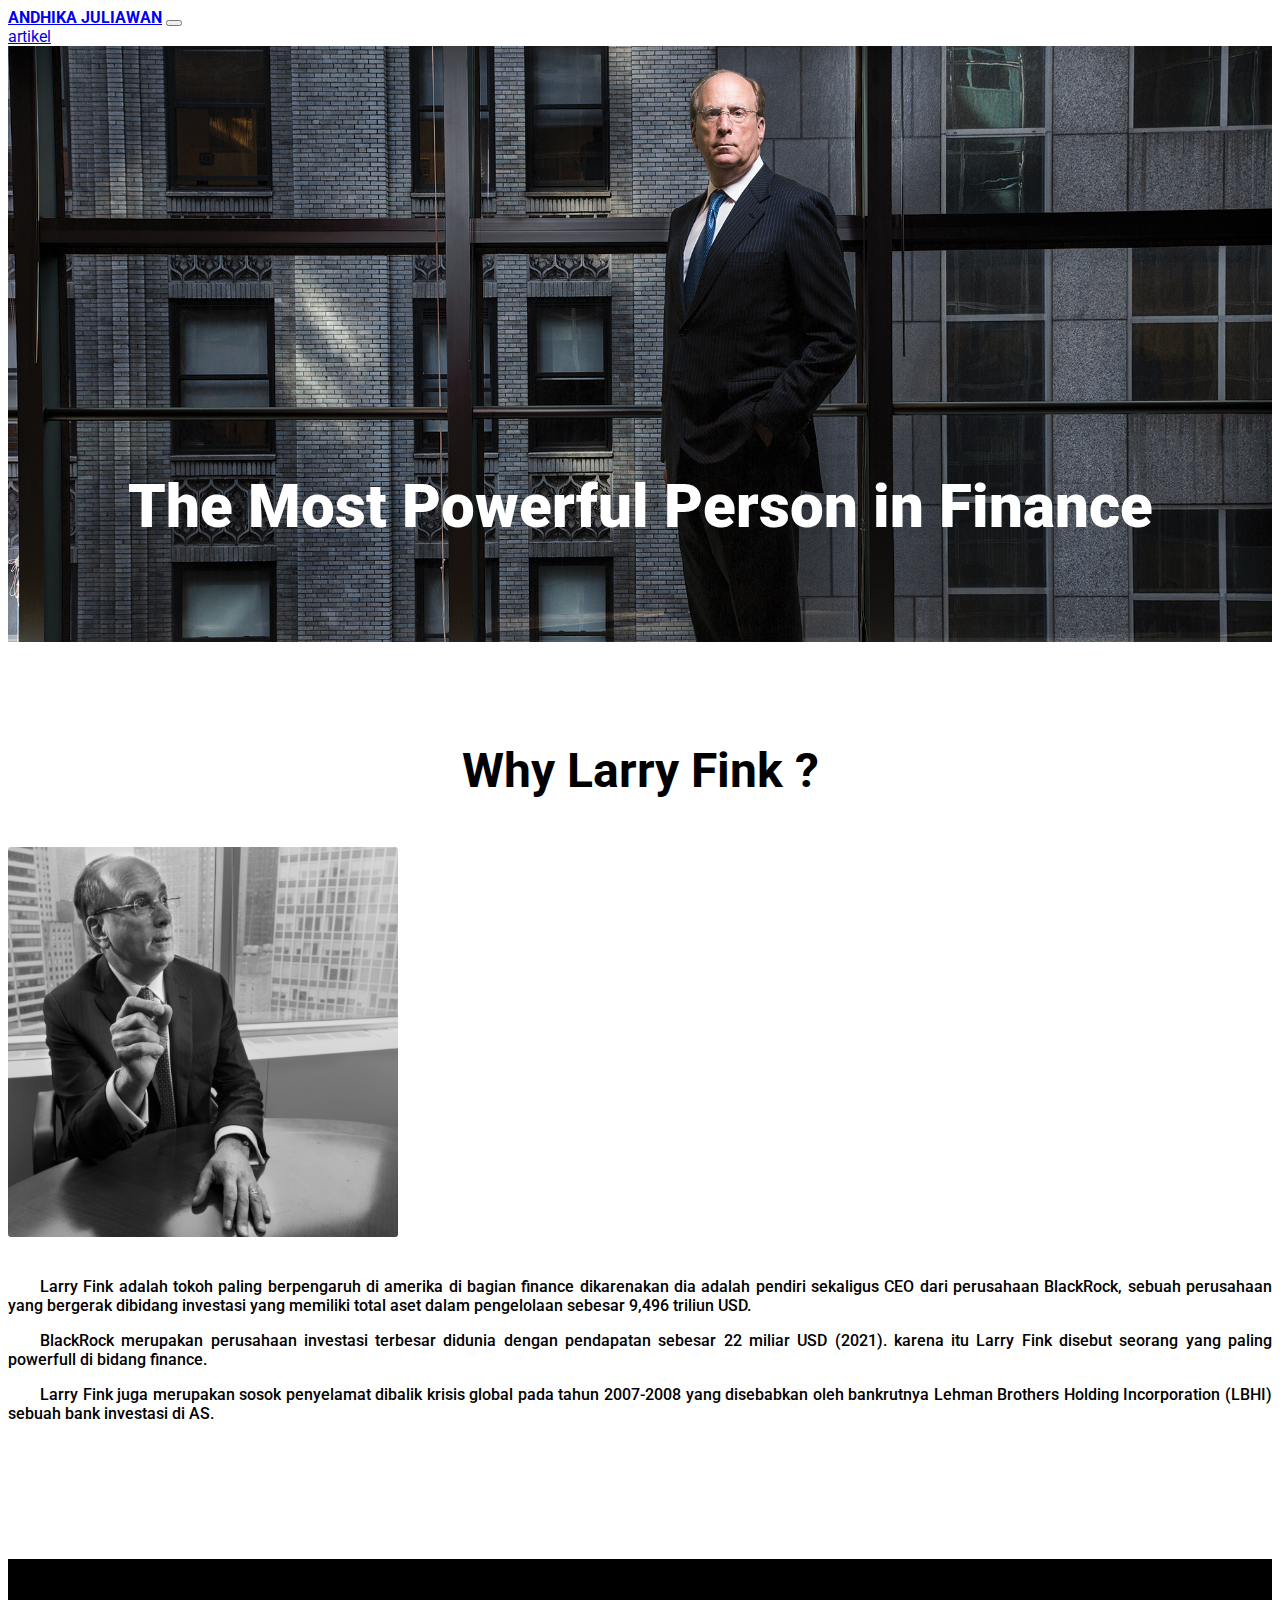
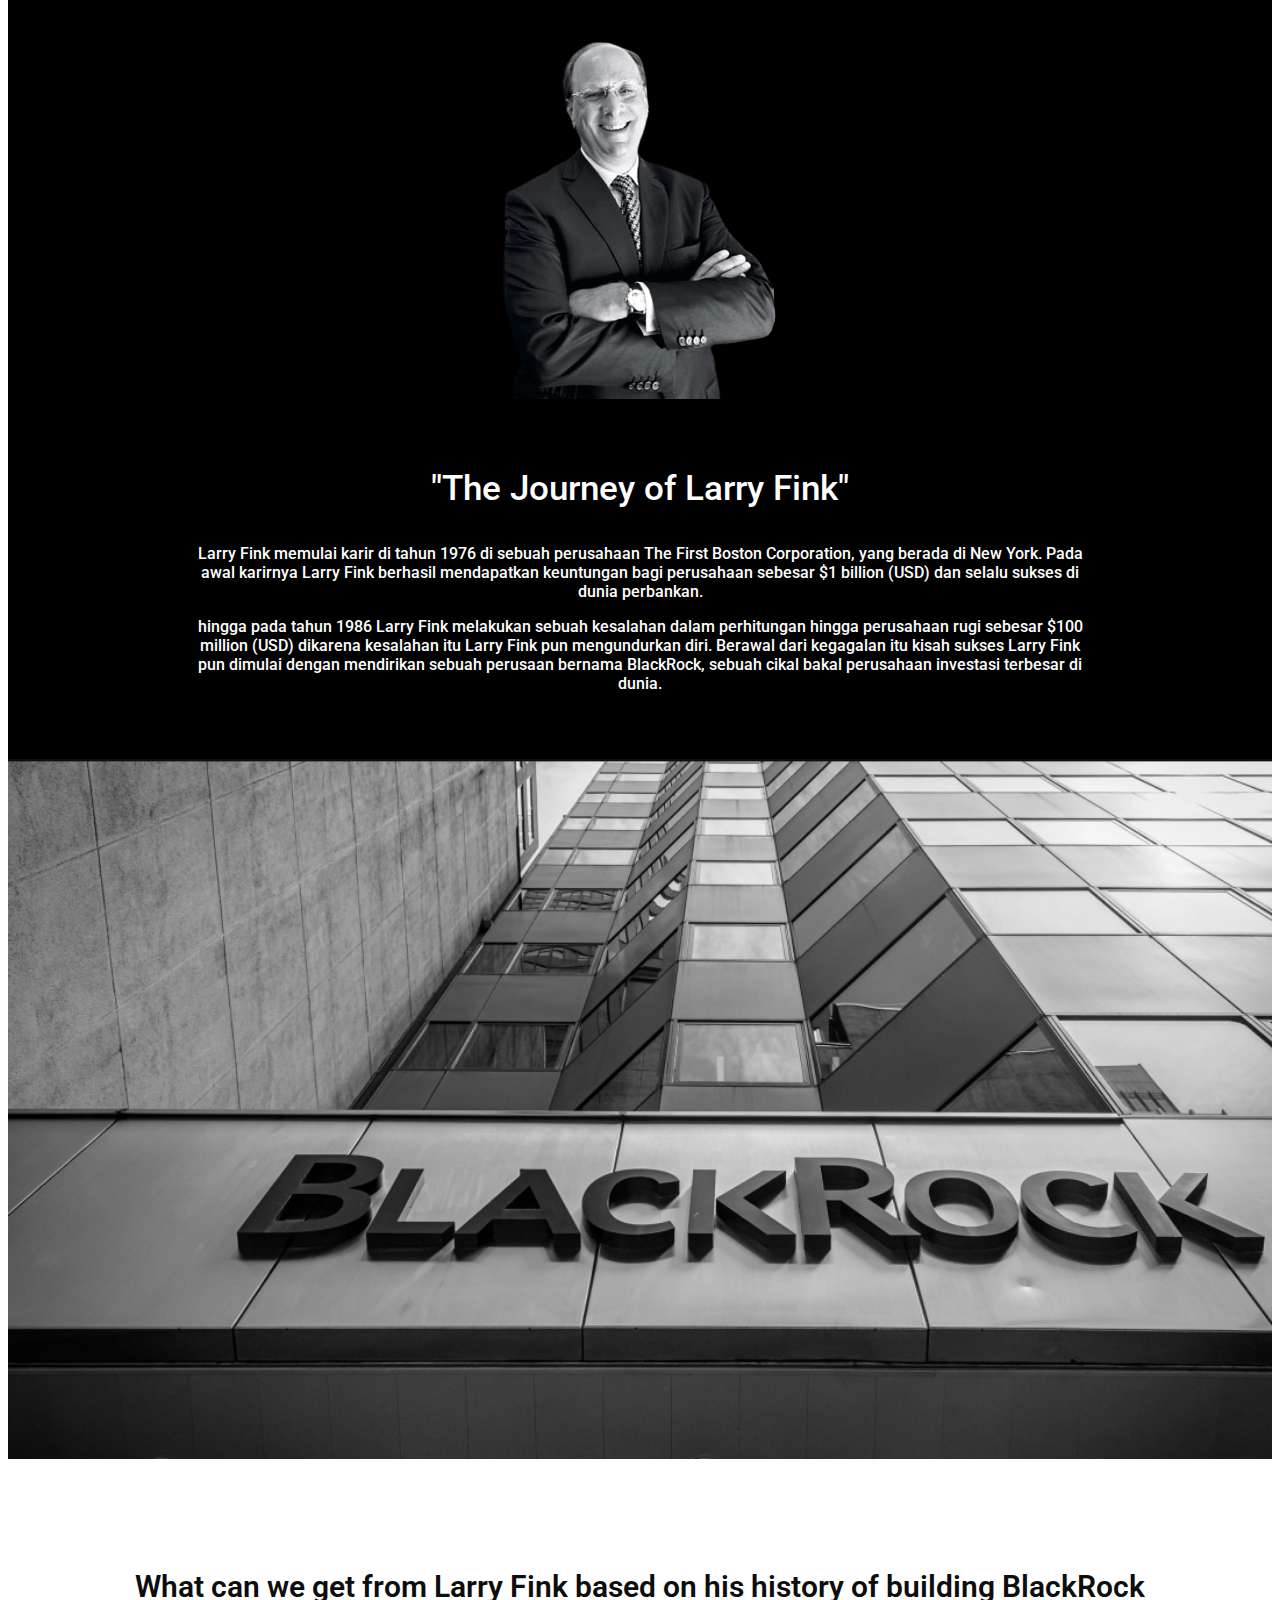
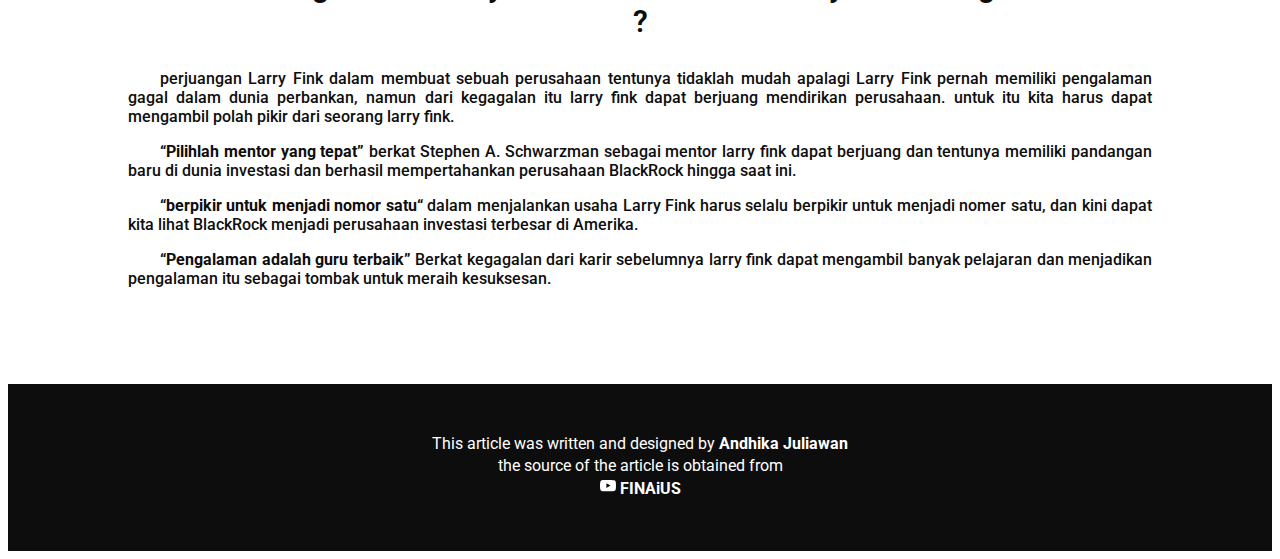
==== artikel/isi-artikel/Larry Fink/index.html @ 5167b045 "menambahkan artikel baru Larry Fink" ====
<!DOCTYPE html>
<html lang="en">
  <head>
    <!-- Required meta tags -->
    <meta charset="utf-8" />
    <meta name="viewport" content="width=device-width, initial-scale=1" />

    <!-- Bootstrap CSS -->
    <link
      href="https://cdn.jsdelivr.net/npm/bootstrap@5.1.3/dist/css/bootstrap.min.css"
      rel="stylesheet"
      integrity="sha384-1BmE4kWBq78iYhFldvKuhfTAU6auU8tT94WrHftjDbrCEXSU1oBoqyl2QvZ6jIW3"
      crossorigin="anonymous"
    />
    <link rel="stylesheet" href="style.css" />

    <!-- Fonts -->
    <link rel="preconnect" href="https://fonts.googleapis.com" />
    <link rel="preconnect" href="https://fonts.gstatic.com" crossorigin />
    <link
      href="https://fonts.googleapis.com/css2?family=Kanit&display=swap"
      rel="stylesheet"
    />

    <link
      href="https://fonts.googleapis.com/css2?family=Roboto:wght@100;300;400;500;700;900&display=swap"
      rel="stylesheet"
    />

    <title>Tugas Perkuliahan</title>
  </head>
  <body>
    <!-- Navbar Awal -->
    <nav class="navbar navbar-expand-lg shadow-sm navbar-dark bg-black">
      <div class="container">
        <a
          class="navbar-brand"
          href="../../../../index.html"
          style="font-weight: bold"
          >ANDHIKA JULIAWAN</a
        >
        <button
          class="navbar-toggler"
          type="button"
          data-bs-toggle="collapse"
          data-bs-target="#navbarNavAltMarkup"
          aria-controls="navbarNavAltMarkup"
          aria-expanded="false"
          aria-label="Toggle navigation"
        >
          <span class="navbar-toggler-icon"></span>
        </button>
        <div class="collapse navbar-collapse" id="navbarNavAltMarkup">
          <div class="navbar-nav ms-auto">
            <a class="nav-link" href="../../../paper.html">artikel</a>
          </div>
        </div>
      </div>
    </nav>
    <!-- Navbar Akhir -->

    <!-- Container Konten satu Awal -->
    <div class="container container-satu">
      The Most Powerful Person in Finance
    </div>
    <!-- Container Konten satu Akhir -->

    <!-- Container Konten dua Awal -->
    <div class="container container-dua">
      <div class="row title">
        <p>Why Larry Fink ?</p>
      </div>
      <div class="row justify-content-center">
        <div class="col-md-5">
          <img src="asset/pic 1.jpg" alt="why-larry-fink" />
        </div>
        <div class="col-md-5 isi">
          <p>
            Larry Fink adalah tokoh paling berpengaruh di amerika di bagian
            finance dikarenakan dia adalah pendiri sekaligus CEO dari perusahaan
            BlackRock, sebuah perusahaan yang bergerak dibidang investasi yang
            memiliki total aset dalam pengelolaan sebesar 9,496 triliun USD.
          </p>
          <p>
            BlackRock merupakan perusahaan investasi terbesar didunia dengan
            pendapatan sebesar 22 miliar USD (2021). karena itu Larry Fink
            disebut seorang yang paling powerfull di bidang finance.
          </p>
          <p>
            Larry Fink juga merupakan sosok penyelamat dibalik krisis global
            pada tahun 2007-2008 yang disebabkan oleh bankrutnya Lehman Brothers
            Holding Incorporation (LBHI) sebuah bank investasi di AS.
          </p>
        </div>
      </div>
    </div>
    <!-- Container Konten dua Akhir -->

    <!-- Container Konten tiga Awal -->
    <div class="container-fluid container-tiga">
      <img src="asset/larry fink1.png" alt="the-journey" />
      <p class="title">"The Journey of Larry Fink"</p>
      <div class="isi">
        <p>
          Larry Fink memulai karir di tahun 1976 di sebuah perusahaan The First
          Boston Corporation, yang berada di New York. Pada awal karirnya Larry
          Fink berhasil mendapatkan keuntungan bagi perusahaan sebesar $1
          billion (USD) dan selalu sukses di dunia perbankan.
        </p>
        <p>
          hingga pada tahun 1986 Larry Fink melakukan sebuah kesalahan dalam
          perhitungan hingga perusahaan rugi sebesar $100 million (USD) dikarena
          kesalahan itu Larry Fink pun mengundurkan diri. Berawal dari kegagalan
          itu kisah sukses Larry Fink pun dimulai dengan mendirikan sebuah
          perusaan bernama BlackRock, sebuah cikal bakal perusahaan investasi
          terbesar di dunia.
        </p>
      </div>
    </div>
    <!-- Container Konten tiga Akhir -->

    <!-- Container Konten empat Awal -->
    <div class="container container-empat"></div>
    <!-- Container Konten empat Akhir -->

    <!-- Container Konten lima Awal -->
    <div class="container container-lima">
      <p class="title">
        What can we get from Larry Fink based on his history of building
        BlackRock ?
      </p>
      <div class="isi">
        <p>
          perjuangan Larry Fink dalam membuat sebuah perusahaan tentunya
          tidaklah mudah apalagi Larry Fink pernah memiliki pengalaman gagal
          dalam dunia perbankan, namun dari kegagalan itu larry fink dapat
          berjuang mendirikan perusahaan. untuk itu kita harus dapat mengambil
          polah pikir dari seorang larry fink.
        </p>
        <p>
          <b>“Pilihlah mentor yang tepat”</b> berkat Stephen A. Schwarzman
          sebagai mentor larry fink dapat berjuang dan tentunya memiliki
          pandangan baru di dunia investasi dan berhasil mempertahankan
          perusahaan BlackRock hingga saat ini.
        </p>
        <p>
          <b>“berpikir untuk menjadi nomor satu“</b> dalam menjalankan usaha
          Larry Fink harus selalu berpikir untuk menjadi nomer satu, dan kini
          dapat kita lihat BlackRock menjadi perusahaan investasi terbesar di
          Amerika.
        </p>
        <p>
          <b>“Pengalaman adalah guru terbaik”</b> Berkat kegagalan dari karir
          sebelumnya larry fink dapat mengambil banyak pelajaran dan menjadikan
          pengalaman itu sebagai tombak untuk meraih kesuksesan.
        </p>
      </div>
    </div>
    <!-- Container Konten lima Akhir -->

    <!-- Footer Awal -->
    <div class="container-fluid footer">
      <p>
        This article was written and designed by
        <a href="https://www.instagram.com/andhikaaaje/" target="_blank"
          >Andhika Juliawan</a
        >
      </p>
      <p>the source of the article is obtained from</p>
      <p>
        <a
          href="https://www.youtube.com/watch?v=ZO8XGmUA0bM&t=372s"
          target="_blank"
          ><svg
            xmlns="http://www.w3.org/2000/svg"
            width="16"
            height="16"
            fill="currentColor"
            class="bi bi-youtube"
            viewBox="0 0 16 16"
          >
            <path
              d="M8.051 1.999h.089c.822.003 4.987.033 6.11.335a2.01 2.01 0 0 1 1.415 1.42c.101.38.172.883.22 1.402l.01.104.022.26.008.104c.065.914.073 1.77.074 1.957v.075c-.001.194-.01 1.108-.082 2.06l-.008.105-.009.104c-.05.572-.124 1.14-.235 1.558a2.007 2.007 0 0 1-1.415 1.42c-1.16.312-5.569.334-6.18.335h-.142c-.309 0-1.587-.006-2.927-.052l-.17-.006-.087-.004-.171-.007-.171-.007c-1.11-.049-2.167-.128-2.654-.26a2.007 2.007 0 0 1-1.415-1.419c-.111-.417-.185-.986-.235-1.558L.09 9.82l-.008-.104A31.4 31.4 0 0 1 0 7.68v-.123c.002-.215.01-.958.064-1.778l.007-.103.003-.052.008-.104.022-.26.01-.104c.048-.519.119-1.023.22-1.402a2.007 2.007 0 0 1 1.415-1.42c.487-.13 1.544-.21 2.654-.26l.17-.007.172-.006.086-.003.171-.007A99.788 99.788 0 0 1 7.858 2h.193zM6.4 5.209v4.818l4.157-2.408L6.4 5.209z"
            />
          </svg>
          FINAiUS</a
        >
      </p>
    </div>
    <!-- Footer Awal Akhir -->

    <!-- Option 1: Bootstrap Bundle with Popper -->
    <script
      src="https://cdn.jsdelivr.net/npm/bootstrap@5.1.3/dist/js/bootstrap.bundle.min.js"
      integrity="sha384-ka7Sk0Gln4gmtz2MlQnikT1wXgYsOg+OMhuP+IlRH9sENBO0LRn5q+8nbTov4+1p"
      crossorigin="anonymous"
    ></script>
  </body>
</html>
---- artikel/isi-artikel/Larry Fink/style.css ----
* {
  font-family: "Roboto", sans-serif;
}

.container-satu {
  background-image: url(asset/Larry\ Fink.jpg);
  max-width: 100%;
  max-height: 100%;
  background-size: cover;
  padding: 425px 0 100px 0;
  text-align: center;
  font-weight: 900;
  font-size: 60px;
  color: white;
}

.container-dua {
  margin-top: 100px;
  color: black;
  margin-bottom: 100px;
}
.container-dua .title {
  text-align: center;
  font-weight: bold;
  font-size: 48px;
  margin-bottom: 30px;
}

.container-dua img {
  width: 390px;
  border-radius: 3px;
}

.container-dua .isi {
  font-size: 16px;
  font-weight: 500;
  padding: 20px 0;
  text-indent: 2rem;
  text-align: justify;
}

.container-tiga {
  background-color: black;
  color: white;
  text-align: center;
  padding: 70px 180px 50px 180px;
}

.container-tiga img {
  margin-bottom: 30px;
}
.container-tiga .title {
  font-weight: 500;
  font-size: 35px;
}
.container-tiga .isi {
  font-size: 16px;
  font-weight: 500;
}

.container-empat {
  background-image: url(asset/blackrock\ 2.png);
  filter: grayscale(100%);
  max-width: 100%;
  padding: 350px 0;
  background-size: cover;
}

.container-lima {
  color: #0d0d0d;
  padding: 80px 0;
}
.container-lima .title {
  font-weight: 600;
  font-size: 30px;
  text-align: center;
  padding: 0 120px;
  margin-bottom: 30px;
}
.container-lima .isi {
  font-size: 16px;
  font-weight: 500;
  padding: 0 120px;
  text-indent: 2rem;
  text-align: justify;
}

.footer {
  background-color: #0d0d0d;
  color: white;
  padding: 50px;
  text-align: center;
}

.footer svg {
  color: white;
}
.footer a {
  text-decoration: none;
  color: white;
  font-weight: bold;
}
.footer p {
  margin: 0 0 3px 0;
}
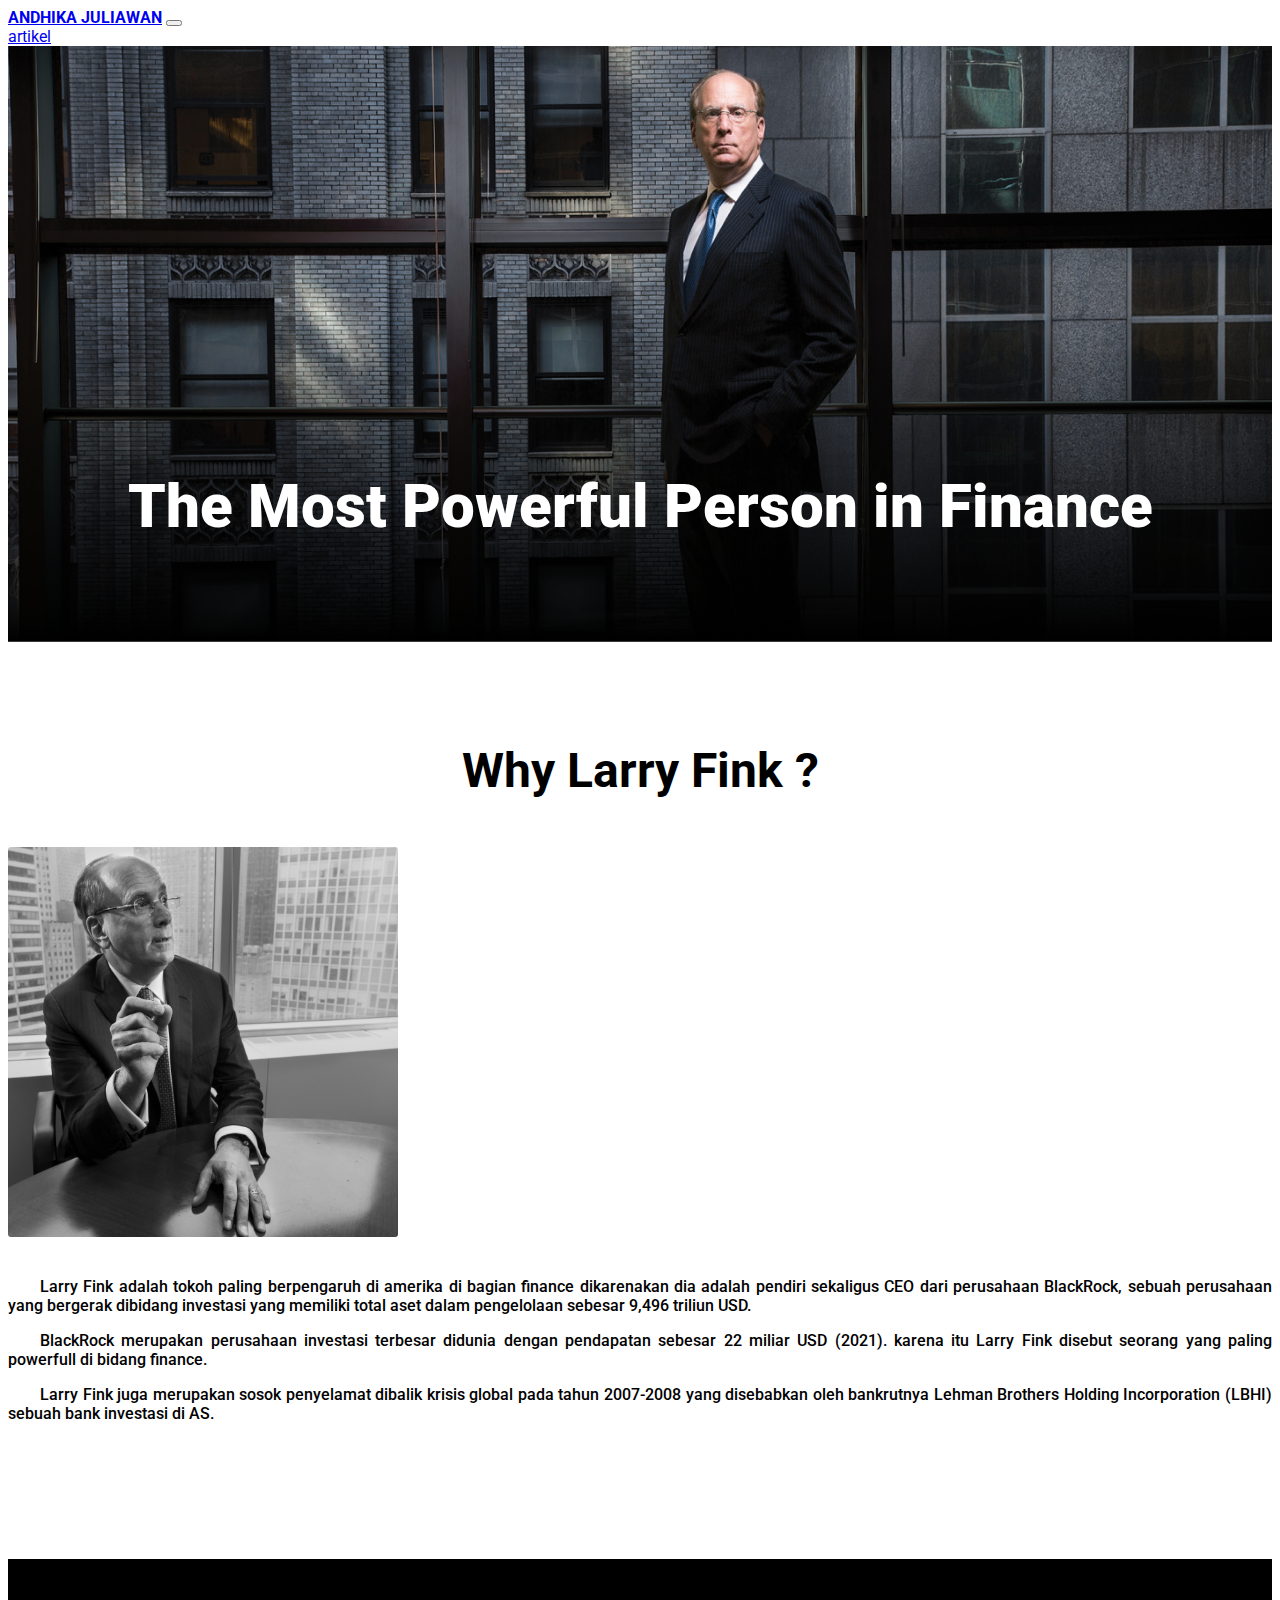
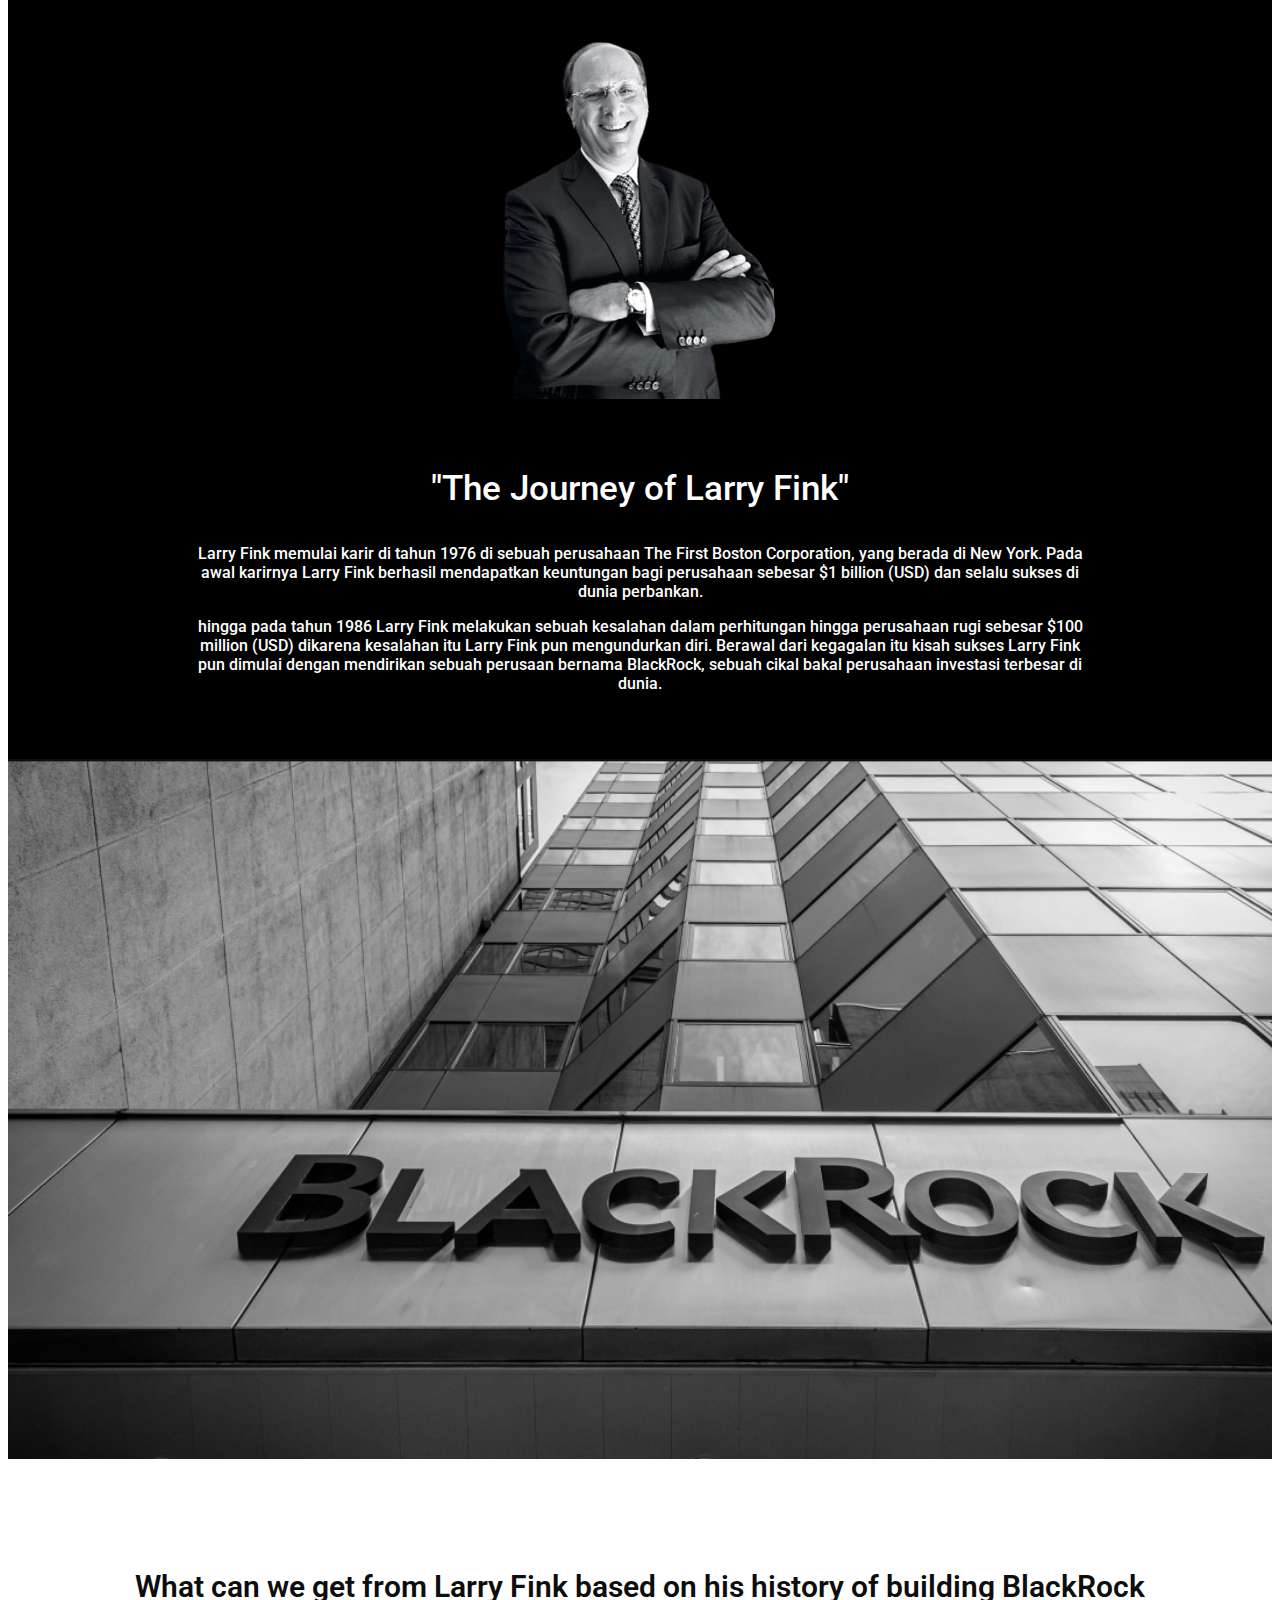
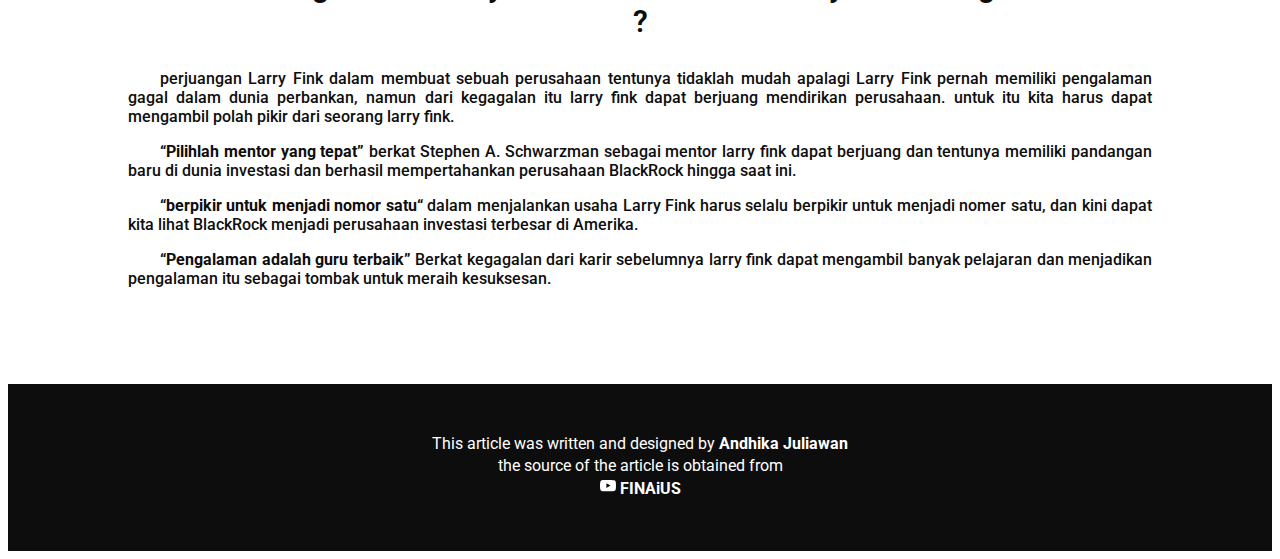
==== commit 61798fb4: "mengubah background larry fink" ====
--- a/artikel/isi-artikel/Larry Fink/index.html
+++ b/artikel/isi-artikel/Larry Fink/index.html
@@ -27,7 +27,7 @@
       rel="stylesheet"
     />
 
-    <title>Tugas Perkuliahan</title>
+    <title>Larry Fink</title>
   </head>
   <body>
     <!-- Navbar Awal -->
--- a/artikel/isi-artikel/Larry Fink/style.css
+++ b/artikel/isi-artikel/Larry Fink/style.css
@@ -3,7 +3,7 @@
 }
 
 .container-satu {
-  background-image: url(asset/Larry\ Fink.jpg);
+  background-image: url(asset/Larry\ Fink\ 1.png);
   max-width: 100%;
   max-height: 100%;
   background-size: cover;
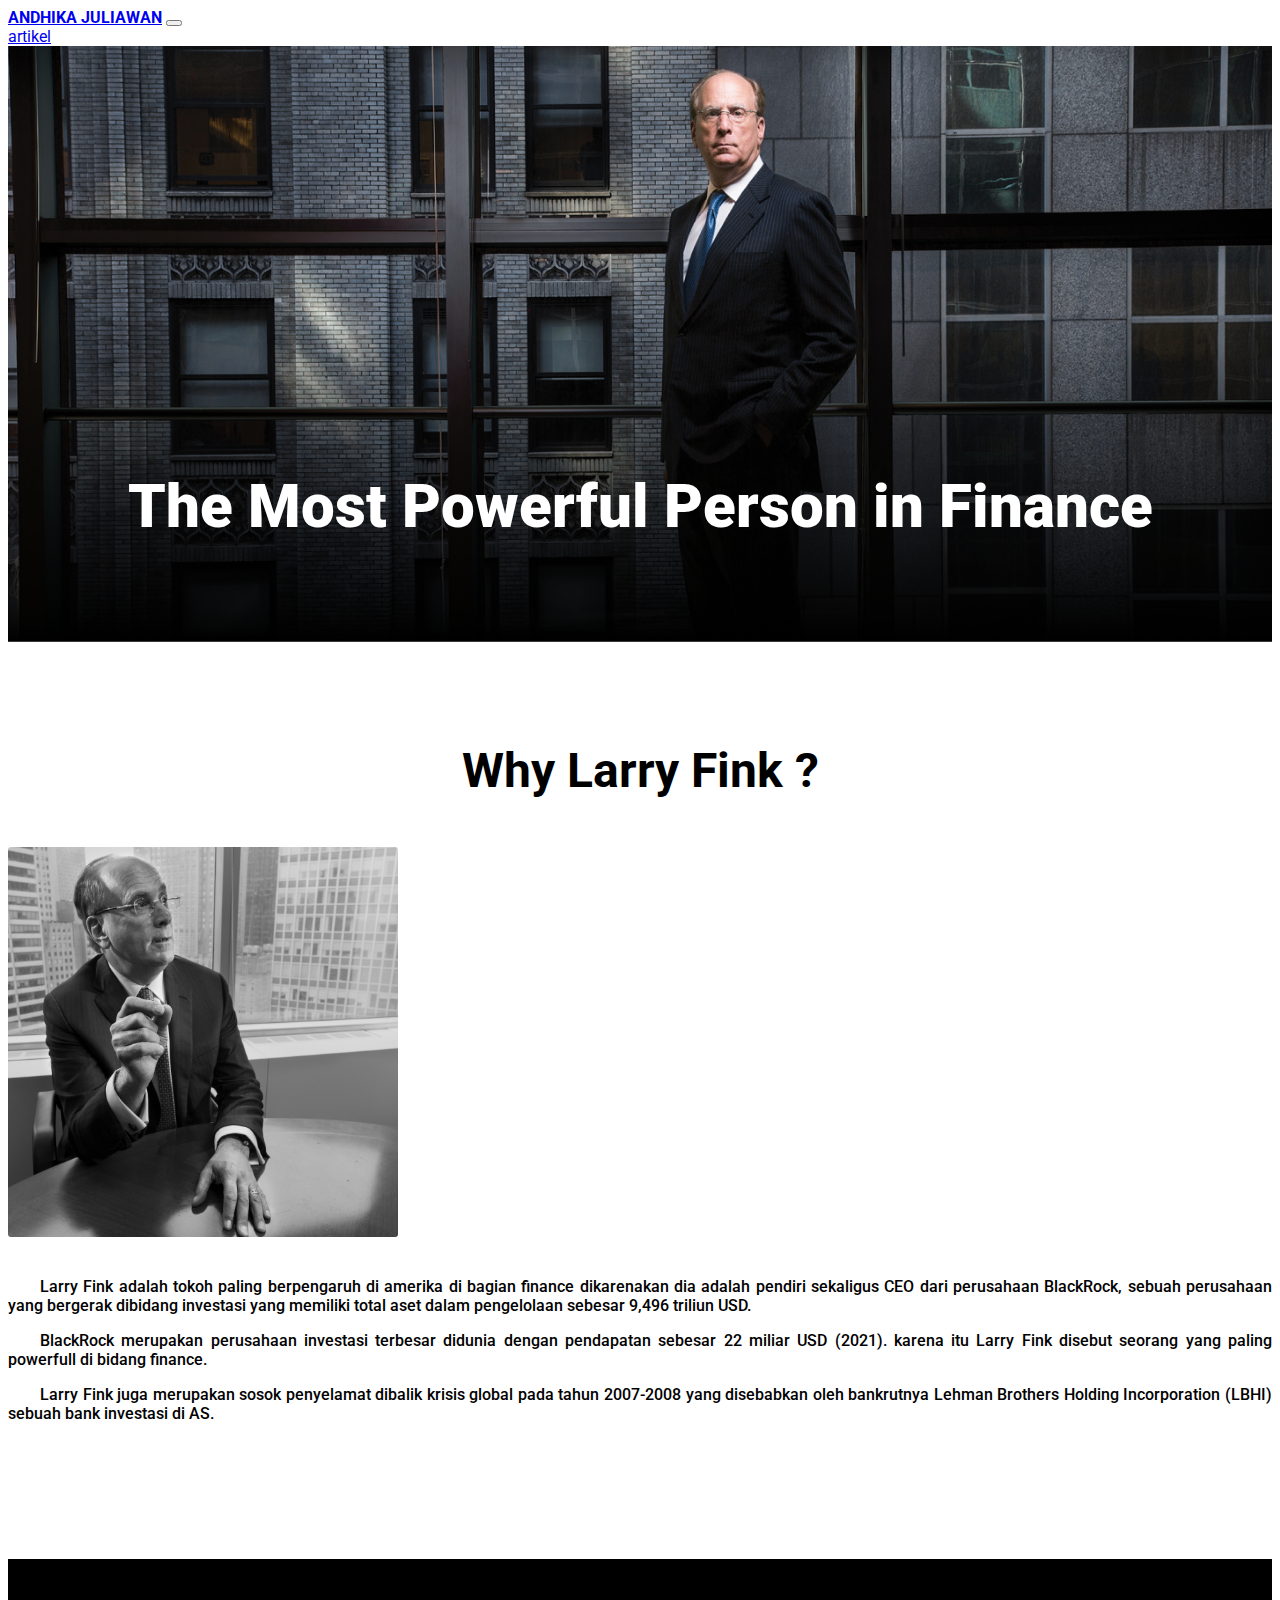
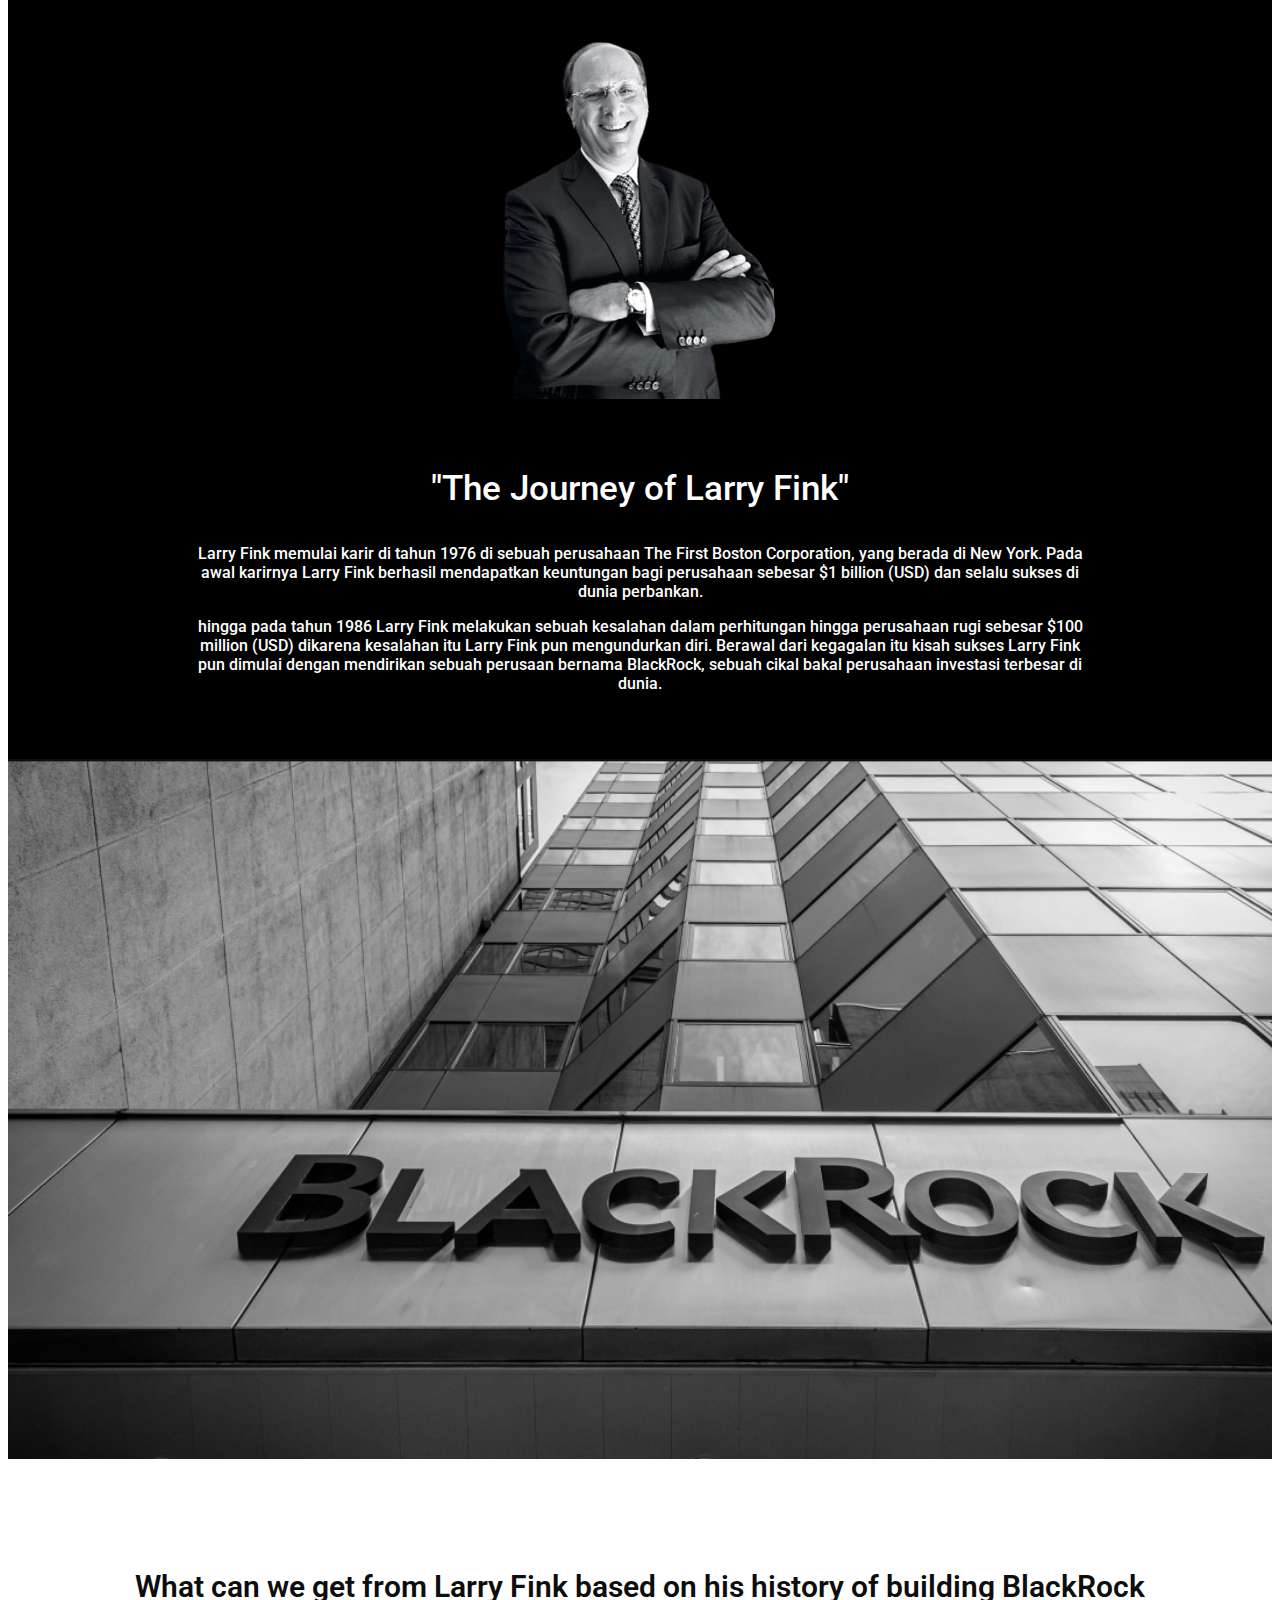
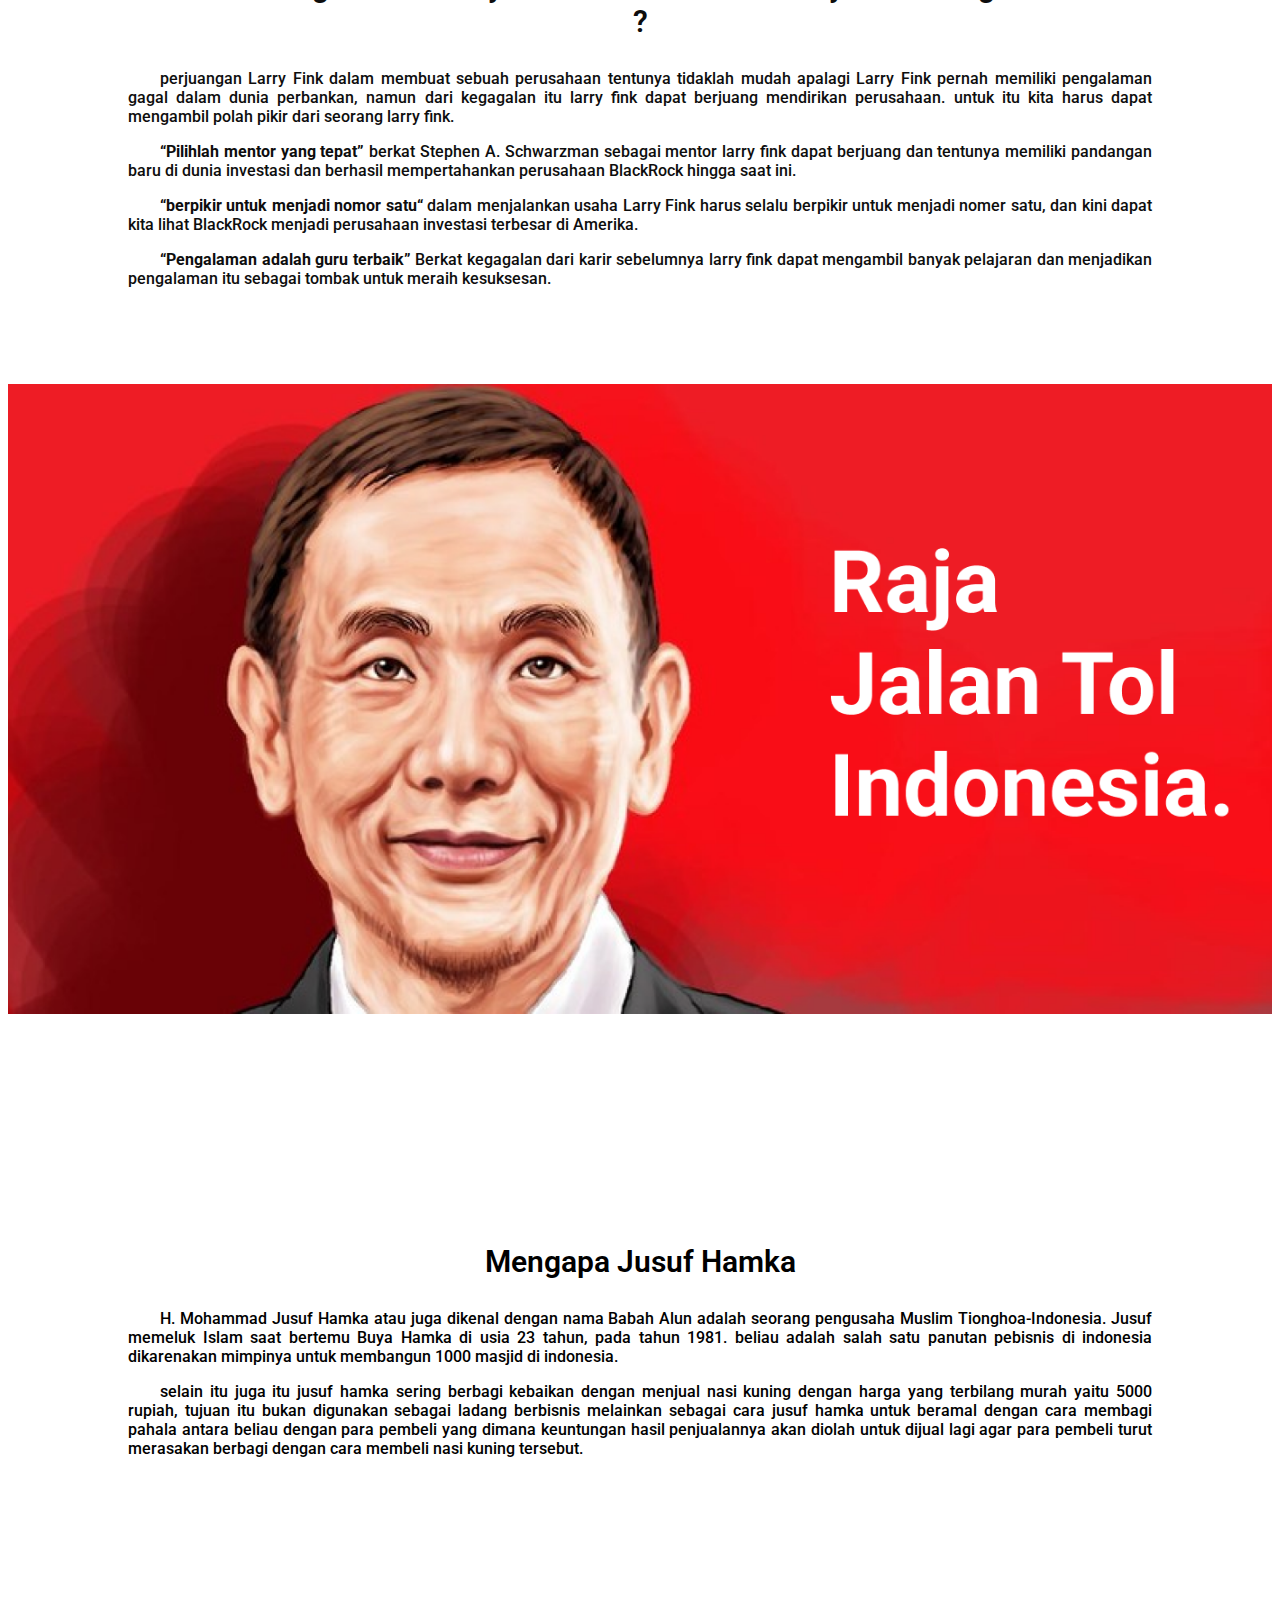
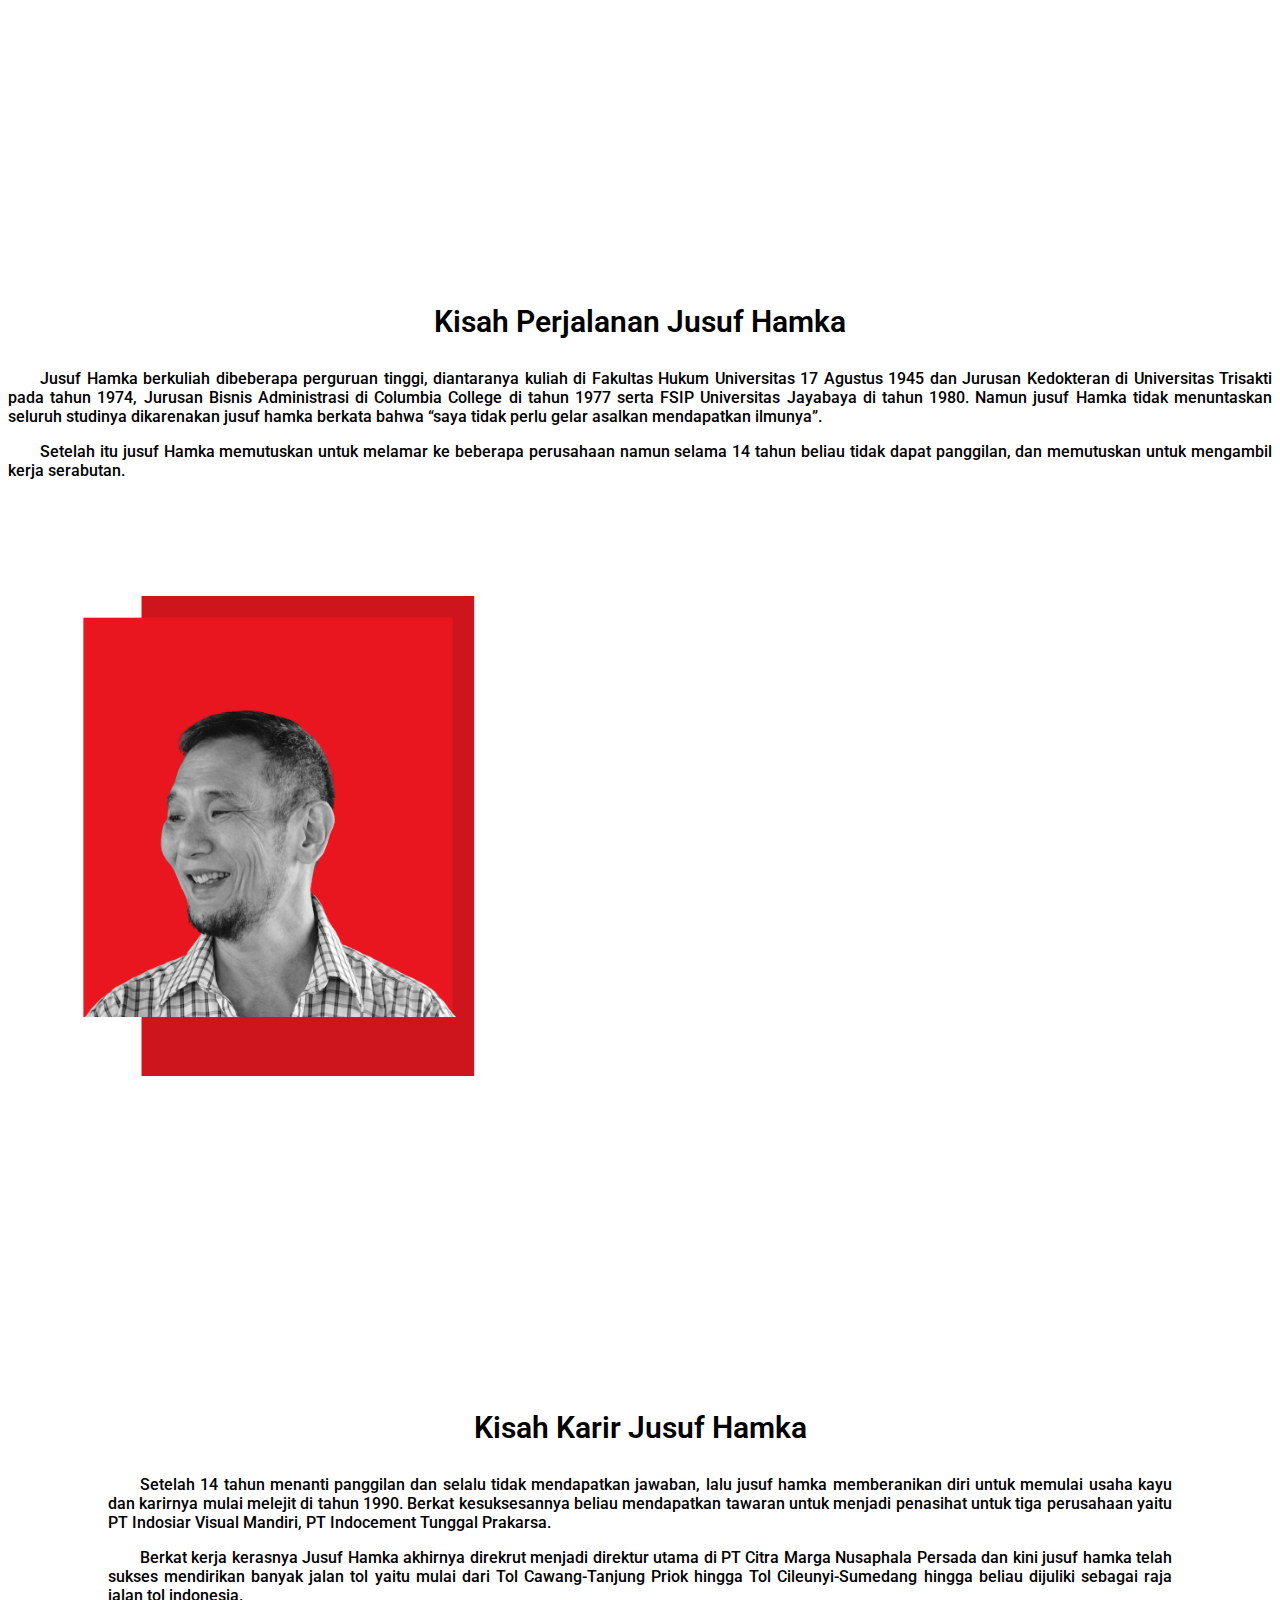
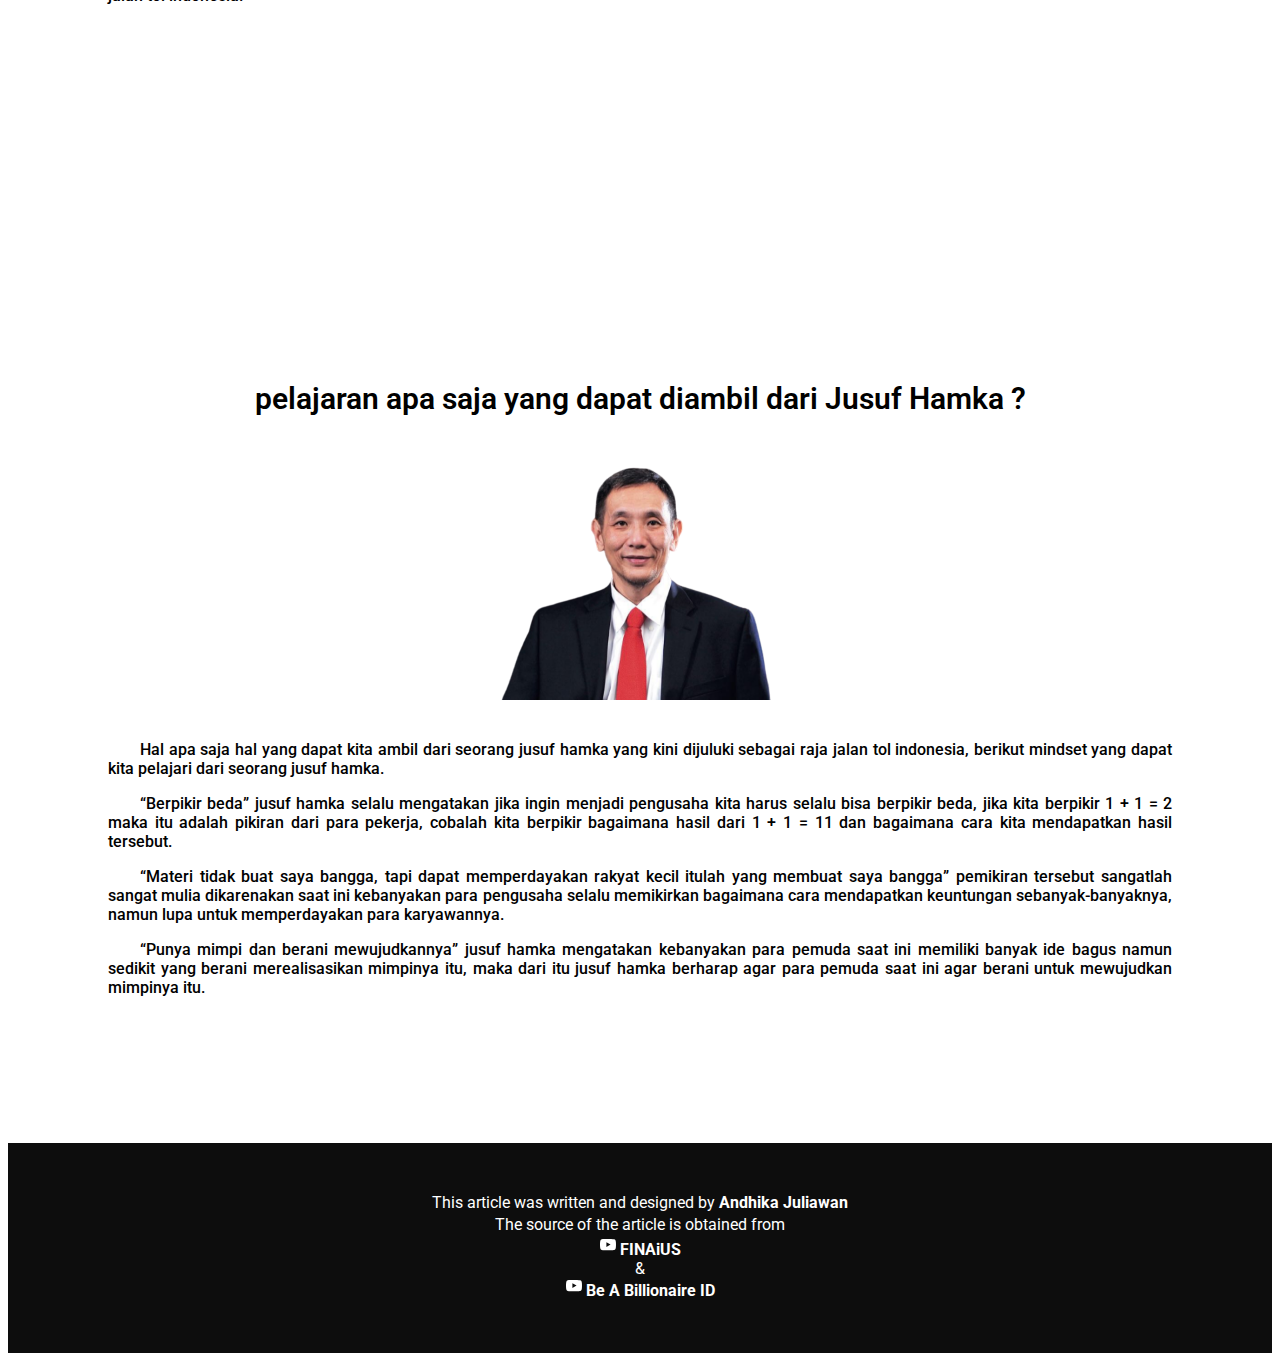
==== commit 15ffc04f: "menambahkan artikel baru" ====
--- a/artikel/isi-artikel/Larry Fink/index.html
+++ b/artikel/isi-artikel/Larry Fink/index.html
@@ -59,104 +59,233 @@
     </nav>
     <!-- Navbar Akhir -->
 
-    <!-- Container Konten satu Awal -->
-    <div class="container container-satu">
-      The Most Powerful Person in Finance
+    <div class="larry-fink">
+      <!-- Container Konten satu Awal -->
+      <div class="container container-satu">
+        The Most Powerful Person in Finance
+      </div>
+      <!-- Container Konten satu Akhir -->
+
+      <!-- Container Konten dua Awal -->
+      <div class="container container-dua">
+        <div class="row title">
+          <p>Why Larry Fink ?</p>
+        </div>
+        <div class="row justify-content-center">
+          <div class="col-md-5">
+            <img src="asset/pic 1.jpg" alt="why-larry-fink" />
+          </div>
+          <div class="col-md-5 isi">
+            <p>
+              Larry Fink adalah tokoh paling berpengaruh di amerika di bagian
+              finance dikarenakan dia adalah pendiri sekaligus CEO dari
+              perusahaan BlackRock, sebuah perusahaan yang bergerak dibidang
+              investasi yang memiliki total aset dalam pengelolaan sebesar 9,496
+              triliun USD.
+            </p>
+            <p>
+              BlackRock merupakan perusahaan investasi terbesar didunia dengan
+              pendapatan sebesar 22 miliar USD (2021). karena itu Larry Fink
+              disebut seorang yang paling powerfull di bidang finance.
+            </p>
+            <p>
+              Larry Fink juga merupakan sosok penyelamat dibalik krisis global
+              pada tahun 2007-2008 yang disebabkan oleh bankrutnya Lehman
+              Brothers Holding Incorporation (LBHI) sebuah bank investasi di AS.
+            </p>
+          </div>
+        </div>
+      </div>
+      <!-- Container Konten dua Akhir -->
+
+      <!-- Container Konten tiga Awal -->
+      <div class="container-fluid container-tiga">
+        <img src="asset/larry fink1.png" alt="the-journey" />
+        <p class="title">"The Journey of Larry Fink"</p>
+        <div class="isi">
+          <p>
+            Larry Fink memulai karir di tahun 1976 di sebuah perusahaan The
+            First Boston Corporation, yang berada di New York. Pada awal
+            karirnya Larry Fink berhasil mendapatkan keuntungan bagi perusahaan
+            sebesar $1 billion (USD) dan selalu sukses di dunia perbankan.
+          </p>
+          <p>
+            hingga pada tahun 1986 Larry Fink melakukan sebuah kesalahan dalam
+            perhitungan hingga perusahaan rugi sebesar $100 million (USD)
+            dikarena kesalahan itu Larry Fink pun mengundurkan diri. Berawal
+            dari kegagalan itu kisah sukses Larry Fink pun dimulai dengan
+            mendirikan sebuah perusaan bernama BlackRock, sebuah cikal bakal
+            perusahaan investasi terbesar di dunia.
+          </p>
+        </div>
+      </div>
+      <!-- Container Konten tiga Akhir -->
+
+      <!-- Container Konten empat Awal -->
+      <div class="container container-empat"></div>
+      <!-- Container Konten empat Akhir -->
+
+      <!-- Container Konten lima Awal -->
+      <div class="container container-lima">
+        <p class="title">
+          What can we get from Larry Fink based on his history of building
+          BlackRock ?
+        </p>
+        <div class="isi">
+          <p>
+            perjuangan Larry Fink dalam membuat sebuah perusahaan tentunya
+            tidaklah mudah apalagi Larry Fink pernah memiliki pengalaman gagal
+            dalam dunia perbankan, namun dari kegagalan itu larry fink dapat
+            berjuang mendirikan perusahaan. untuk itu kita harus dapat mengambil
+            polah pikir dari seorang larry fink.
+          </p>
+          <p>
+            <b>“Pilihlah mentor yang tepat”</b> berkat Stephen A. Schwarzman
+            sebagai mentor larry fink dapat berjuang dan tentunya memiliki
+            pandangan baru di dunia investasi dan berhasil mempertahankan
+            perusahaan BlackRock hingga saat ini.
+          </p>
+          <p>
+            <b>“berpikir untuk menjadi nomor satu“</b> dalam menjalankan usaha
+            Larry Fink harus selalu berpikir untuk menjadi nomer satu, dan kini
+            dapat kita lihat BlackRock menjadi perusahaan investasi terbesar di
+            Amerika.
+          </p>
+          <p>
+            <b>“Pengalaman adalah guru terbaik”</b> Berkat kegagalan dari karir
+            sebelumnya larry fink dapat mengambil banyak pelajaran dan
+            menjadikan pengalaman itu sebagai tombak untuk meraih kesuksesan.
+          </p>
+        </div>
+      </div>
+      <!-- Container Konten lima Akhir -->
     </div>
-    <!-- Container Konten satu Akhir -->
-
-    <!-- Container Konten dua Awal -->
-    <div class="container container-dua">
-      <div class="row title">
-        <p>Why Larry Fink ?</p>
-      </div>
-      <div class="row justify-content-center">
-        <div class="col-md-5">
-          <img src="asset/pic 1.jpg" alt="why-larry-fink" />
-        </div>
-        <div class="col-md-5 isi">
-          <p>
-            Larry Fink adalah tokoh paling berpengaruh di amerika di bagian
-            finance dikarenakan dia adalah pendiri sekaligus CEO dari perusahaan
-            BlackRock, sebuah perusahaan yang bergerak dibidang investasi yang
-            memiliki total aset dalam pengelolaan sebesar 9,496 triliun USD.
-          </p>
-          <p>
-            BlackRock merupakan perusahaan investasi terbesar didunia dengan
-            pendapatan sebesar 22 miliar USD (2021). karena itu Larry Fink
-            disebut seorang yang paling powerfull di bidang finance.
-          </p>
-          <p>
-            Larry Fink juga merupakan sosok penyelamat dibalik krisis global
-            pada tahun 2007-2008 yang disebabkan oleh bankrutnya Lehman Brothers
-            Holding Incorporation (LBHI) sebuah bank investasi di AS.
-          </p>
-        </div>
-      </div>
+
+    <div class="jusuf-hamka">
+      <!-- Container Konten enam Awal -->
+      <div class="container container-enam"></div>
+      <!-- Container Konten enam Akhir -->
+
+      <!-- Container Konten tujuh Awal -->
+      <div class="container container-tujuh">
+        <p class="title">Mengapa Jusuf Hamka</p>
+        <p class="isi">
+          H. Mohammad Jusuf Hamka atau juga dikenal dengan nama Babah Alun
+          adalah seorang pengusaha Muslim Tionghoa-Indonesia. Jusuf memeluk
+          Islam saat bertemu Buya Hamka di usia 23 tahun, pada tahun 1981.
+          beliau adalah salah satu panutan pebisnis di indonesia dikarenakan
+          mimpinya untuk membangun 1000 masjid di indonesia.
+        </p>
+        <p class="isi">
+          selain itu juga itu jusuf hamka sering berbagi kebaikan dengan menjual
+          nasi kuning dengan harga yang terbilang murah yaitu 5000 rupiah,
+          tujuan itu bukan digunakan sebagai ladang berbisnis melainkan sebagai
+          cara jusuf hamka untuk beramal dengan cara membagi pahala antara
+          beliau dengan para pembeli yang dimana keuntungan hasil penjualannya
+          akan diolah untuk dijual lagi agar para pembeli turut merasakan
+          berbagi dengan cara membeli nasi kuning tersebut.
+        </p>
+      </div>
+      <!-- Container Konten tujuh Akhir -->
+
+      <!-- Container Konten delapan Awal -->
+      <div class="container container-delapan">
+        <div class="row">
+          <div class="col-md-7 text">
+            <p class="title">Kisah Perjalanan Jusuf Hamka</p>
+            <p class="isi">
+              Jusuf Hamka berkuliah dibeberapa perguruan tinggi, diantaranya
+              kuliah di Fakultas Hukum Universitas 17 Agustus 1945 dan Jurusan
+              Kedokteran di Universitas Trisakti pada tahun 1974, Jurusan Bisnis
+              Administrasi di Columbia College di tahun 1977 serta FSIP
+              Universitas Jayabaya di tahun 1980. Namun jusuf Hamka tidak
+              menuntaskan seluruh studinya dikarenakan jusuf hamka berkata bahwa
+              “saya tidak perlu gelar asalkan mendapatkan ilmunya”.
+            </p>
+            <p class="isi">
+              Setelah itu jusuf Hamka memutuskan untuk melamar ke beberapa
+              perusahaan namun selama 14 tahun beliau tidak dapat panggilan, dan
+              memutuskan untuk mengambil kerja serabutan.
+            </p>
+          </div>
+          <div class="col-md-4">
+            <img src="asset/jusuf hamka 1.png" alt="jusuf hamka" />
+          </div>
+        </div>
+      </div>
+      <!-- Container Konten delapan Akhir -->
+
+      <!-- Container Konten sembilan Awal -->
+      <!-- <div class="container container-sembilan"></div> -->
+      <!-- Container Konten sembilan Akhir -->
+
+      <!-- Container Konten sepuluh Awal -->
+      <div class="container container-sepuluh">
+        <p class="title">Kisah Karir Jusuf Hamka</p>
+        <p class="isi">
+          Setelah 14 tahun menanti panggilan dan selalu tidak mendapatkan
+          jawaban, lalu jusuf hamka memberanikan diri untuk memulai usaha kayu
+          dan karirnya mulai melejit di tahun 1990. Berkat kesuksesannya beliau
+          mendapatkan tawaran untuk menjadi penasihat untuk tiga perusahaan
+          yaitu PT Indosiar Visual Mandiri, PT Indocement Tunggal Prakarsa.
+        </p>
+        <p class="isi">
+          Berkat kerja kerasnya Jusuf Hamka akhirnya direkrut menjadi direktur
+          utama di PT Citra Marga Nusaphala Persada dan kini jusuf hamka telah
+          sukses mendirikan banyak jalan tol yaitu mulai dari Tol Cawang-Tanjung
+          Priok hingga Tol Cileunyi-Sumedang hingga beliau dijuliki sebagai raja
+          jalan tol indonesia.
+        </p>
+      </div>
+      <!-- Container Konten sepuluh Akhir -->
+
+      <!-- Container Konten sebelas Awal -->
+      <div class="container container-sebelas">
+        <p class="title">
+          pelajaran apa saja yang dapat diambil dari Jusuf Hamka ?
+        </p>
+        <div class="image">
+          <img src="asset/jusuf hamka 3.png" alt="jusuf hamka 3" />
+        </div>
+
+        <p class="isi">
+          Hal apa saja hal yang dapat kita ambil dari seorang jusuf hamka yang
+          kini dijuluki sebagai raja jalan tol indonesia, berikut mindset yang
+          dapat kita pelajari dari seorang jusuf hamka.
+        </p>
+        <p class="isi">
+          “Berpikir beda” jusuf hamka selalu mengatakan jika ingin menjadi
+          pengusaha kita harus selalu bisa berpikir beda, jika kita berpikir 1 +
+          1 = 2 maka itu adalah pikiran dari para pekerja, cobalah kita berpikir
+          bagaimana hasil dari 1 + 1 = 11 dan bagaimana cara kita mendapatkan
+          hasil tersebut.
+        </p>
+        <p class="isi">
+          “Materi tidak buat saya bangga, tapi dapat memperdayakan rakyat kecil
+          itulah yang membuat saya bangga” pemikiran tersebut sangatlah sangat
+          mulia dikarenakan saat ini kebanyakan para pengusaha selalu memikirkan
+          bagaimana cara mendapatkan keuntungan sebanyak-banyaknya, namun lupa
+          untuk memperdayakan para karyawannya.
+        </p>
+        <p class="isi">
+          “Punya mimpi dan berani mewujudkannya” jusuf hamka mengatakan
+          kebanyakan para pemuda saat ini memiliki banyak ide bagus namun
+          sedikit yang berani merealisasikan mimpinya itu, maka dari itu jusuf
+          hamka berharap agar para pemuda saat ini agar berani untuk mewujudkan
+          mimpinya itu.
+        </p>
+      </div>
+      <!-- Container Konten sebelas Akhir -->
     </div>
-    <!-- Container Konten dua Akhir -->
-
-    <!-- Container Konten tiga Awal -->
-    <div class="container-fluid container-tiga">
-      <img src="asset/larry fink1.png" alt="the-journey" />
-      <p class="title">"The Journey of Larry Fink"</p>
-      <div class="isi">
-        <p>
-          Larry Fink memulai karir di tahun 1976 di sebuah perusahaan The First
-          Boston Corporation, yang berada di New York. Pada awal karirnya Larry
-          Fink berhasil mendapatkan keuntungan bagi perusahaan sebesar $1
-          billion (USD) dan selalu sukses di dunia perbankan.
-        </p>
-        <p>
-          hingga pada tahun 1986 Larry Fink melakukan sebuah kesalahan dalam
-          perhitungan hingga perusahaan rugi sebesar $100 million (USD) dikarena
-          kesalahan itu Larry Fink pun mengundurkan diri. Berawal dari kegagalan
-          itu kisah sukses Larry Fink pun dimulai dengan mendirikan sebuah
-          perusaan bernama BlackRock, sebuah cikal bakal perusahaan investasi
-          terbesar di dunia.
-        </p>
-      </div>
-    </div>
-    <!-- Container Konten tiga Akhir -->
-
-    <!-- Container Konten empat Awal -->
-    <div class="container container-empat"></div>
-    <!-- Container Konten empat Akhir -->
-
-    <!-- Container Konten lima Awal -->
-    <div class="container container-lima">
-      <p class="title">
-        What can we get from Larry Fink based on his history of building
-        BlackRock ?
-      </p>
-      <div class="isi">
-        <p>
-          perjuangan Larry Fink dalam membuat sebuah perusahaan tentunya
-          tidaklah mudah apalagi Larry Fink pernah memiliki pengalaman gagal
-          dalam dunia perbankan, namun dari kegagalan itu larry fink dapat
-          berjuang mendirikan perusahaan. untuk itu kita harus dapat mengambil
-          polah pikir dari seorang larry fink.
-        </p>
-        <p>
-          <b>“Pilihlah mentor yang tepat”</b> berkat Stephen A. Schwarzman
-          sebagai mentor larry fink dapat berjuang dan tentunya memiliki
-          pandangan baru di dunia investasi dan berhasil mempertahankan
-          perusahaan BlackRock hingga saat ini.
-        </p>
-        <p>
-          <b>“berpikir untuk menjadi nomor satu“</b> dalam menjalankan usaha
-          Larry Fink harus selalu berpikir untuk menjadi nomer satu, dan kini
-          dapat kita lihat BlackRock menjadi perusahaan investasi terbesar di
-          Amerika.
-        </p>
-        <p>
-          <b>“Pengalaman adalah guru terbaik”</b> Berkat kegagalan dari karir
-          sebelumnya larry fink dapat mengambil banyak pelajaran dan menjadikan
-          pengalaman itu sebagai tombak untuk meraih kesuksesan.
-        </p>
-      </div>
-    </div>
-    <!-- Container Konten lima Akhir -->
+
+    <!-- Container perpindahan Awal -->
+    <!-- <div class="container">
+      <p>apa yang ingin anda lihat konten selanjutnya</p>
+      <p cl>Larry Fink</p>
+      <p>atau</p>
+      <p>Jusuf Hamka</p>
+    </div> -->
+    <!-- Container perpindahan Akhir -->
 
     <!-- Footer Awal -->
     <div class="container-fluid footer">
@@ -166,7 +295,7 @@
           >Andhika Juliawan</a
         >
       </p>
-      <p>the source of the article is obtained from</p>
+      <p>The source of the article is obtained from</p>
       <p>
         <a
           href="https://www.youtube.com/watch?v=ZO8XGmUA0bM&t=372s"
@@ -185,9 +314,27 @@
           </svg>
           FINAiUS</a
         >
+        <br />&<br />
+        <a href="https://www.youtube.com/watch?v=7fdLlY6Xk0g" target="_blank"
+          ><svg
+            xmlns="http://www.w3.org/2000/svg"
+            width="16"
+            height="16"
+            fill="currentColor"
+            class="bi bi-youtube"
+            viewBox="0 0 16 16"
+          >
+            <path
+              d="M8.051 1.999h.089c.822.003 4.987.033 6.11.335a2.01 2.01 0 0 1 1.415 1.42c.101.38.172.883.22 1.402l.01.104.022.26.008.104c.065.914.073 1.77.074 1.957v.075c-.001.194-.01 1.108-.082 2.06l-.008.105-.009.104c-.05.572-.124 1.14-.235 1.558a2.007 2.007 0 0 1-1.415 1.42c-1.16.312-5.569.334-6.18.335h-.142c-.309 0-1.587-.006-2.927-.052l-.17-.006-.087-.004-.171-.007-.171-.007c-1.11-.049-2.167-.128-2.654-.26a2.007 2.007 0 0 1-1.415-1.419c-.111-.417-.185-.986-.235-1.558L.09 9.82l-.008-.104A31.4 31.4 0 0 1 0 7.68v-.123c.002-.215.01-.958.064-1.778l.007-.103.003-.052.008-.104.022-.26.01-.104c.048-.519.119-1.023.22-1.402a2.007 2.007 0 0 1 1.415-1.42c.487-.13 1.544-.21 2.654-.26l.17-.007.172-.006.086-.003.171-.007A99.788 99.788 0 0 1 7.858 2h.193zM6.4 5.209v4.818l4.157-2.408L6.4 5.209z"
+            />
+          </svg>
+          Be A Billionaire ID</a
+        >
       </p>
     </div>
     <!-- Footer Awal Akhir -->
+
+    <script src="script.js"></script>
 
     <!-- Option 1: Bootstrap Bundle with Popper -->
     <script
--- a/artikel/isi-artikel/Larry Fink/style.css
+++ b/artikel/isi-artikel/Larry Fink/style.css
@@ -85,6 +85,117 @@
   text-align: justify;
 }
 
+/* JUSUF HAMKA */
+
+.container-enam {
+  background-image: url(asset/Background.png);
+  max-width: 100%;
+  max-height: 100%;
+  background-size: cover;
+  padding: 630px 0 0 0;
+}
+
+.container-tujuh {
+  padding: 200px 0;
+}
+
+.container-tujuh .title {
+  font-weight: 600;
+  font-size: 30px;
+  text-align: center;
+  padding: 0 120px;
+  margin-bottom: 30px;
+}
+.container-tujuh .isi {
+  font-size: 16px;
+  font-weight: 500;
+  padding: 0 120px;
+  text-indent: 2rem;
+  text-align: justify;
+}
+
+.container-delapan {
+  padding: 100px 0;
+}
+
+.container-delapan .title {
+  font-weight: 600;
+  font-size: 30px;
+  text-align: center;
+  margin-bottom: 30px;
+}
+
+.container-delapan .isi {
+  font-size: 16px;
+  font-weight: 500;
+  text-indent: 2rem;
+  text-align: justify;
+}
+
+.container-delapan .text {
+  padding: 100px 0;
+}
+.container-delapan img {
+  width: 500px;
+}
+
+.container-sembilan {
+  background-image: url(asset/jusuf\ hamka\ 2.png);
+  max-width: 100%;
+  max-height: 100%;
+  background-size: cover;
+  padding: 750px 0 0 0;
+}
+
+.container-sepuluh {
+  padding: 200px 100px;
+}
+
+.container-sepuluh .title {
+  font-weight: 600;
+  font-size: 30px;
+  text-align: center;
+  margin-bottom: 30px;
+}
+
+.container-sepuluh .isi {
+  font-size: 16px;
+  font-weight: 500;
+  text-indent: 2rem;
+  text-align: justify;
+}
+
+.container-sepuluh .text {
+  padding: 100px 0;
+}
+
+.container-sebelas {
+  padding: 130px 100px;
+}
+
+.container-sebelas .title {
+  font-weight: 600;
+  font-size: 30px;
+  text-align: center;
+  margin-bottom: 30px;
+}
+
+.container-sebelas .image {
+  text-align: center;
+}
+
+.container-sebelas img {
+  width: 300px;
+  padding: 0 0 20px 0;
+}
+
+.container-sebelas .isi {
+  font-size: 16px;
+  font-weight: 500;
+  text-indent: 2rem;
+  text-align: justify;
+}
+
 .footer {
   background-color: #0d0d0d;
   color: white;
@@ -94,6 +205,7 @@
 
 .footer svg {
   color: white;
+  margin: 0 0 2px 0;
 }
 .footer a {
   text-decoration: none;
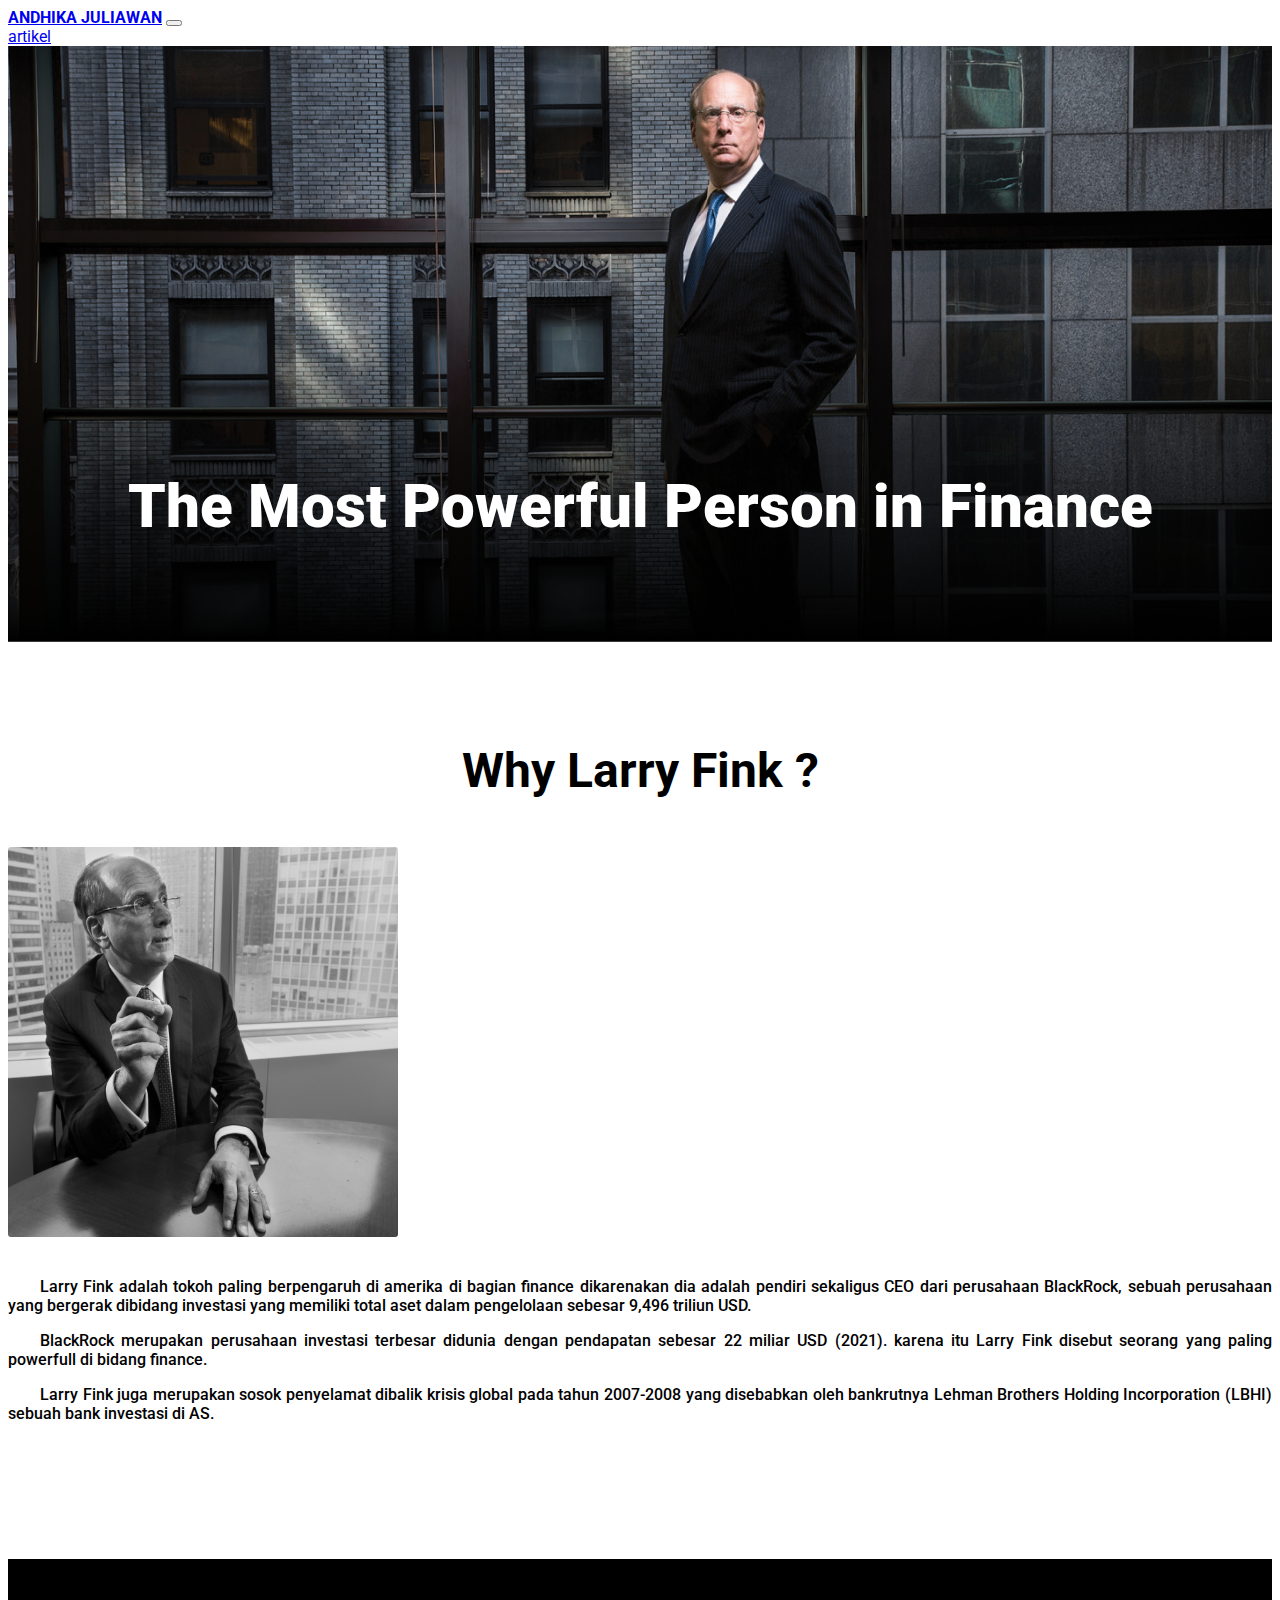
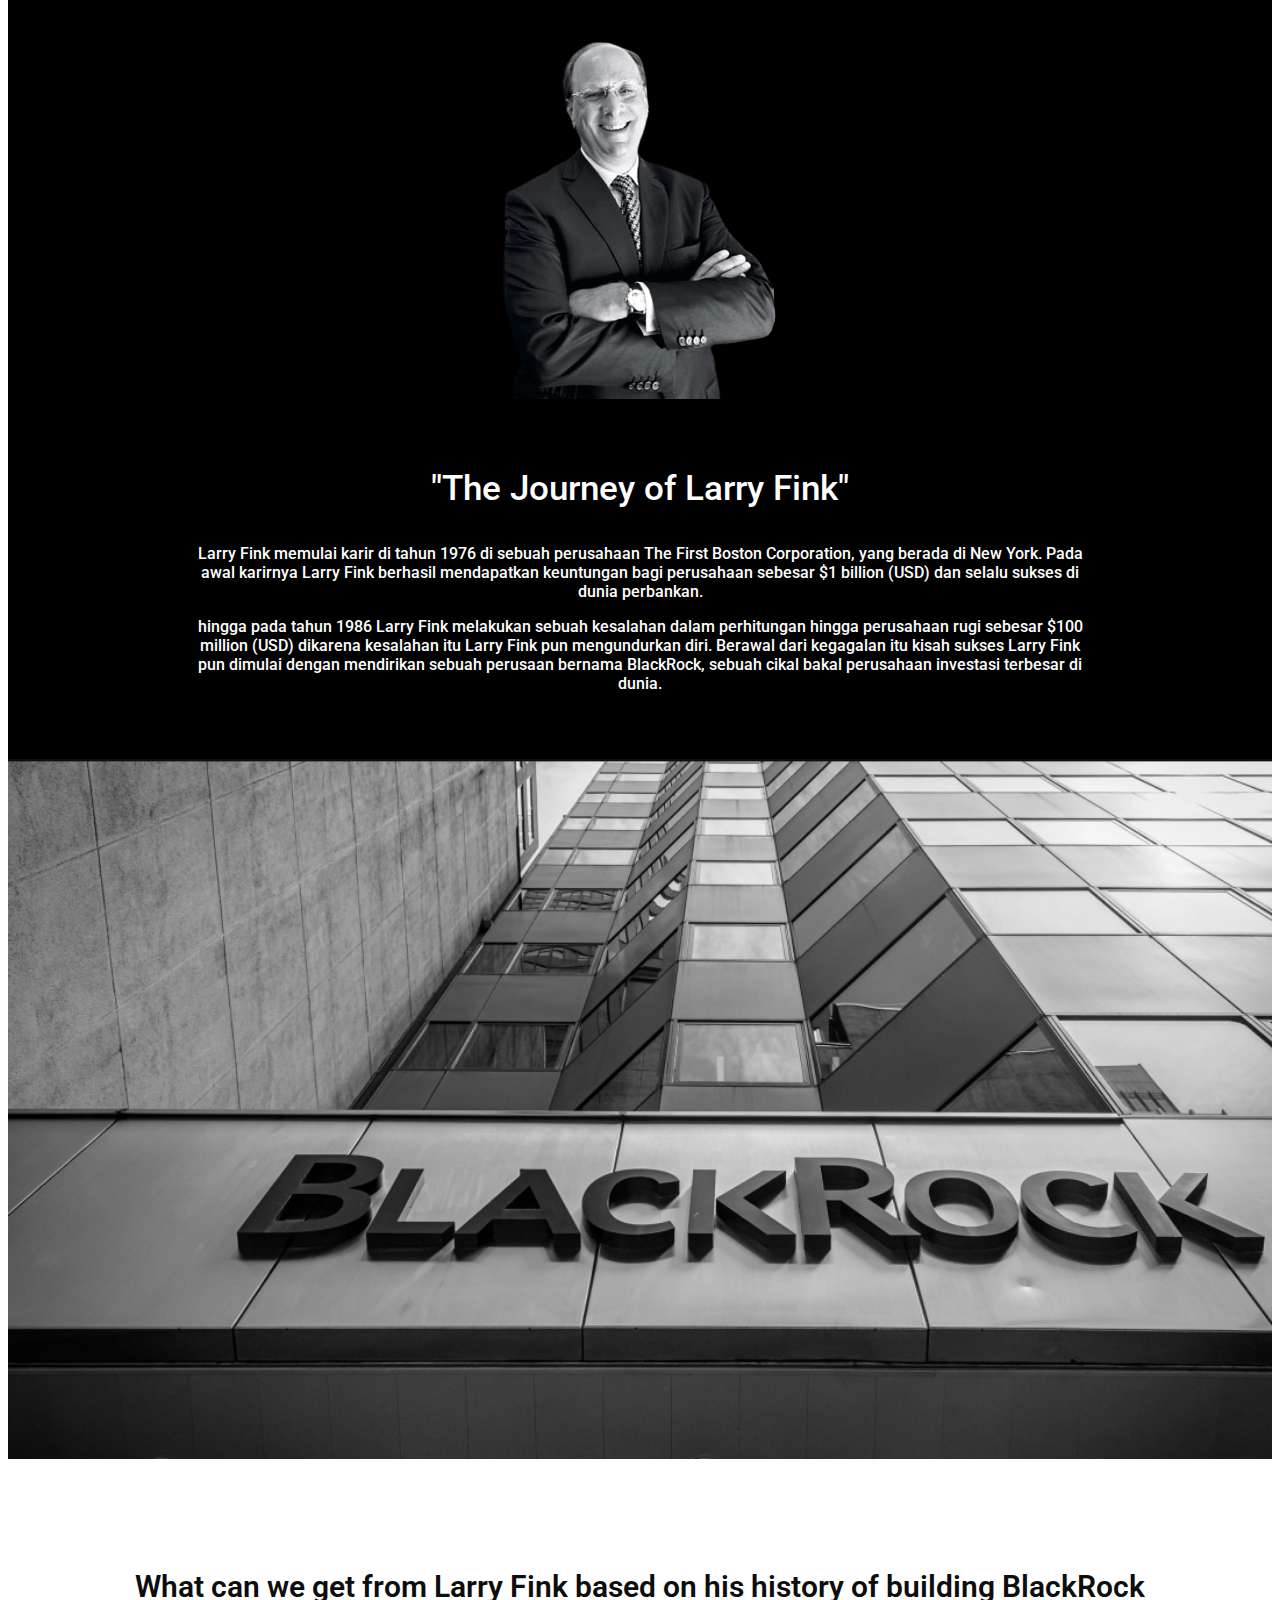
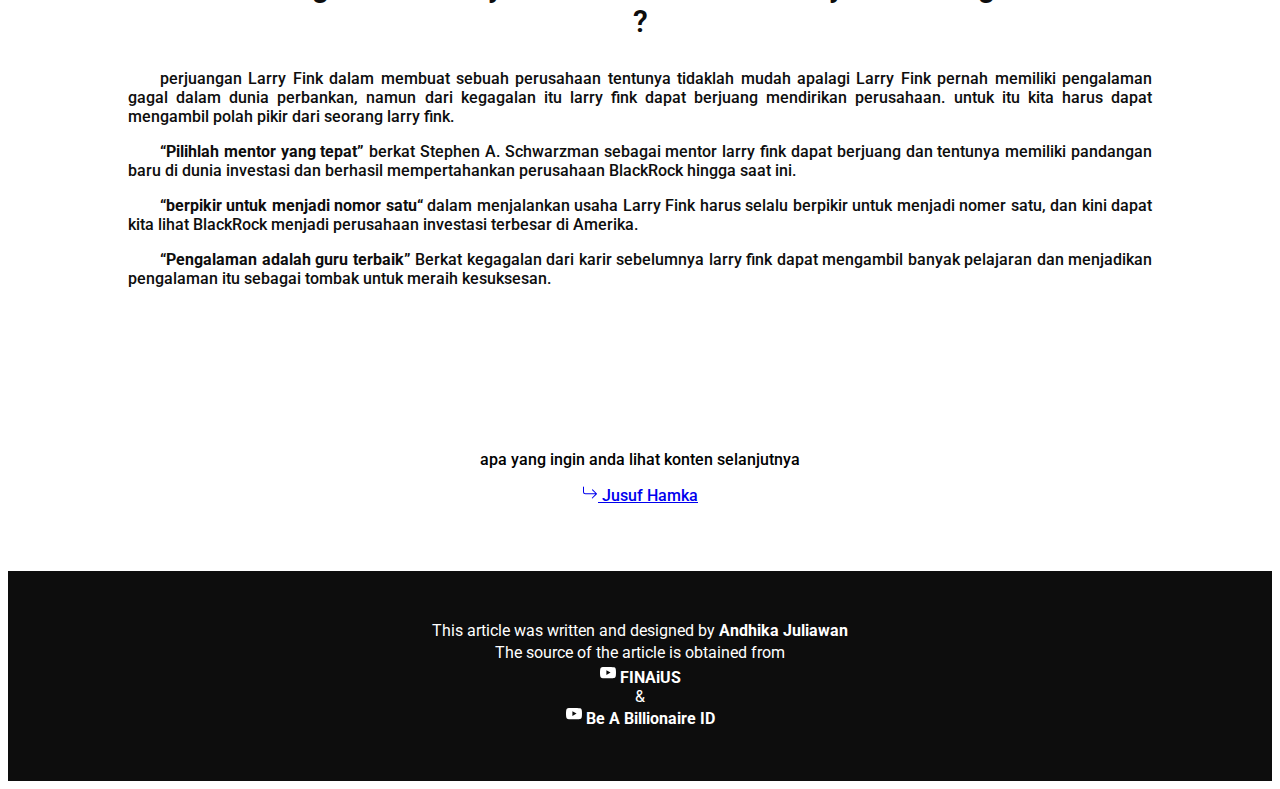
==== commit f6f1e76a: "menambahkan fitur pindah content dengan javascript" ====
--- a/artikel/isi-artikel/Larry Fink/index.html
+++ b/artikel/isi-artikel/Larry Fink/index.html
@@ -159,9 +159,32 @@
         </div>
       </div>
       <!-- Container Konten lima Akhir -->
+      <!-- Container perpindahan Awal -->
+      <div class="container click">
+        <p>apa yang ingin anda lihat konten selanjutnya</p>
+        <p class="pindah-jusuf-hamka">
+          <a href="#"
+            ><svg
+              xmlns="http://www.w3.org/2000/svg"
+              width="16"
+              height="16"
+              fill="currentColor"
+              class="bi bi-arrow-return-right"
+              viewBox="0 0 16 16"
+            >
+              <path
+                fill-rule="evenodd"
+                d="M1.5 1.5A.5.5 0 0 0 1 2v4.8a2.5 2.5 0 0 0 2.5 2.5h9.793l-3.347 3.346a.5.5 0 0 0 .708.708l4.2-4.2a.5.5 0 0 0 0-.708l-4-4a.5.5 0 0 0-.708.708L13.293 8.3H3.5A1.5 1.5 0 0 1 2 6.8V2a.5.5 0 0 0-.5-.5z"
+              />
+            </svg>
+            Jusuf Hamka</a
+          >
+        </p>
+      </div>
+      <!-- Container perpindahan Akhir -->
     </div>
 
-    <div class="jusuf-hamka">
+    <div class="jusuf-hamka active">
       <!-- Container Konten enam Awal -->
       <div class="container container-enam"></div>
       <!-- Container Konten enam Akhir -->
@@ -276,16 +299,31 @@
         </p>
       </div>
       <!-- Container Konten sebelas Akhir -->
+
+      <!-- Container perpindahan Awal -->
+      <div class="container click">
+        <p>apa yang ingin anda lihat konten selanjutnya</p>
+        <p class="pindah-larry-fink">
+          <a href="#"
+            ><svg
+              xmlns="http://www.w3.org/2000/svg"
+              width="16"
+              height="16"
+              fill="currentColor"
+              class="bi bi-arrow-return-right"
+              viewBox="0 0 16 16"
+            >
+              <path
+                fill-rule="evenodd"
+                d="M1.5 1.5A.5.5 0 0 0 1 2v4.8a2.5 2.5 0 0 0 2.5 2.5h9.793l-3.347 3.346a.5.5 0 0 0 .708.708l4.2-4.2a.5.5 0 0 0 0-.708l-4-4a.5.5 0 0 0-.708.708L13.293 8.3H3.5A1.5 1.5 0 0 1 2 6.8V2a.5.5 0 0 0-.5-.5z"
+              />
+            </svg>
+            Larry Fink</a
+          >
+        </p>
+      </div>
+      <!-- Container perpindahan Akhir -->
     </div>
-
-    <!-- Container perpindahan Awal -->
-    <!-- <div class="container">
-      <p>apa yang ingin anda lihat konten selanjutnya</p>
-      <p cl>Larry Fink</p>
-      <p>atau</p>
-      <p>Jusuf Hamka</p>
-    </div> -->
-    <!-- Container perpindahan Akhir -->
 
     <!-- Footer Awal -->
     <div class="container-fluid footer">
--- a/artikel/isi-artikel/Larry Fink/style.css
+++ b/artikel/isi-artikel/Larry Fink/style.css
@@ -215,3 +215,15 @@
 .footer p {
   margin: 0 0 3px 0;
 }
+
+.click {
+  text-align: center;
+  padding: 50px 0;
+  font-weight: 500;
+}
+.click p {
+  cursor: pointer;
+}
+.active {
+  display: none;
+}
